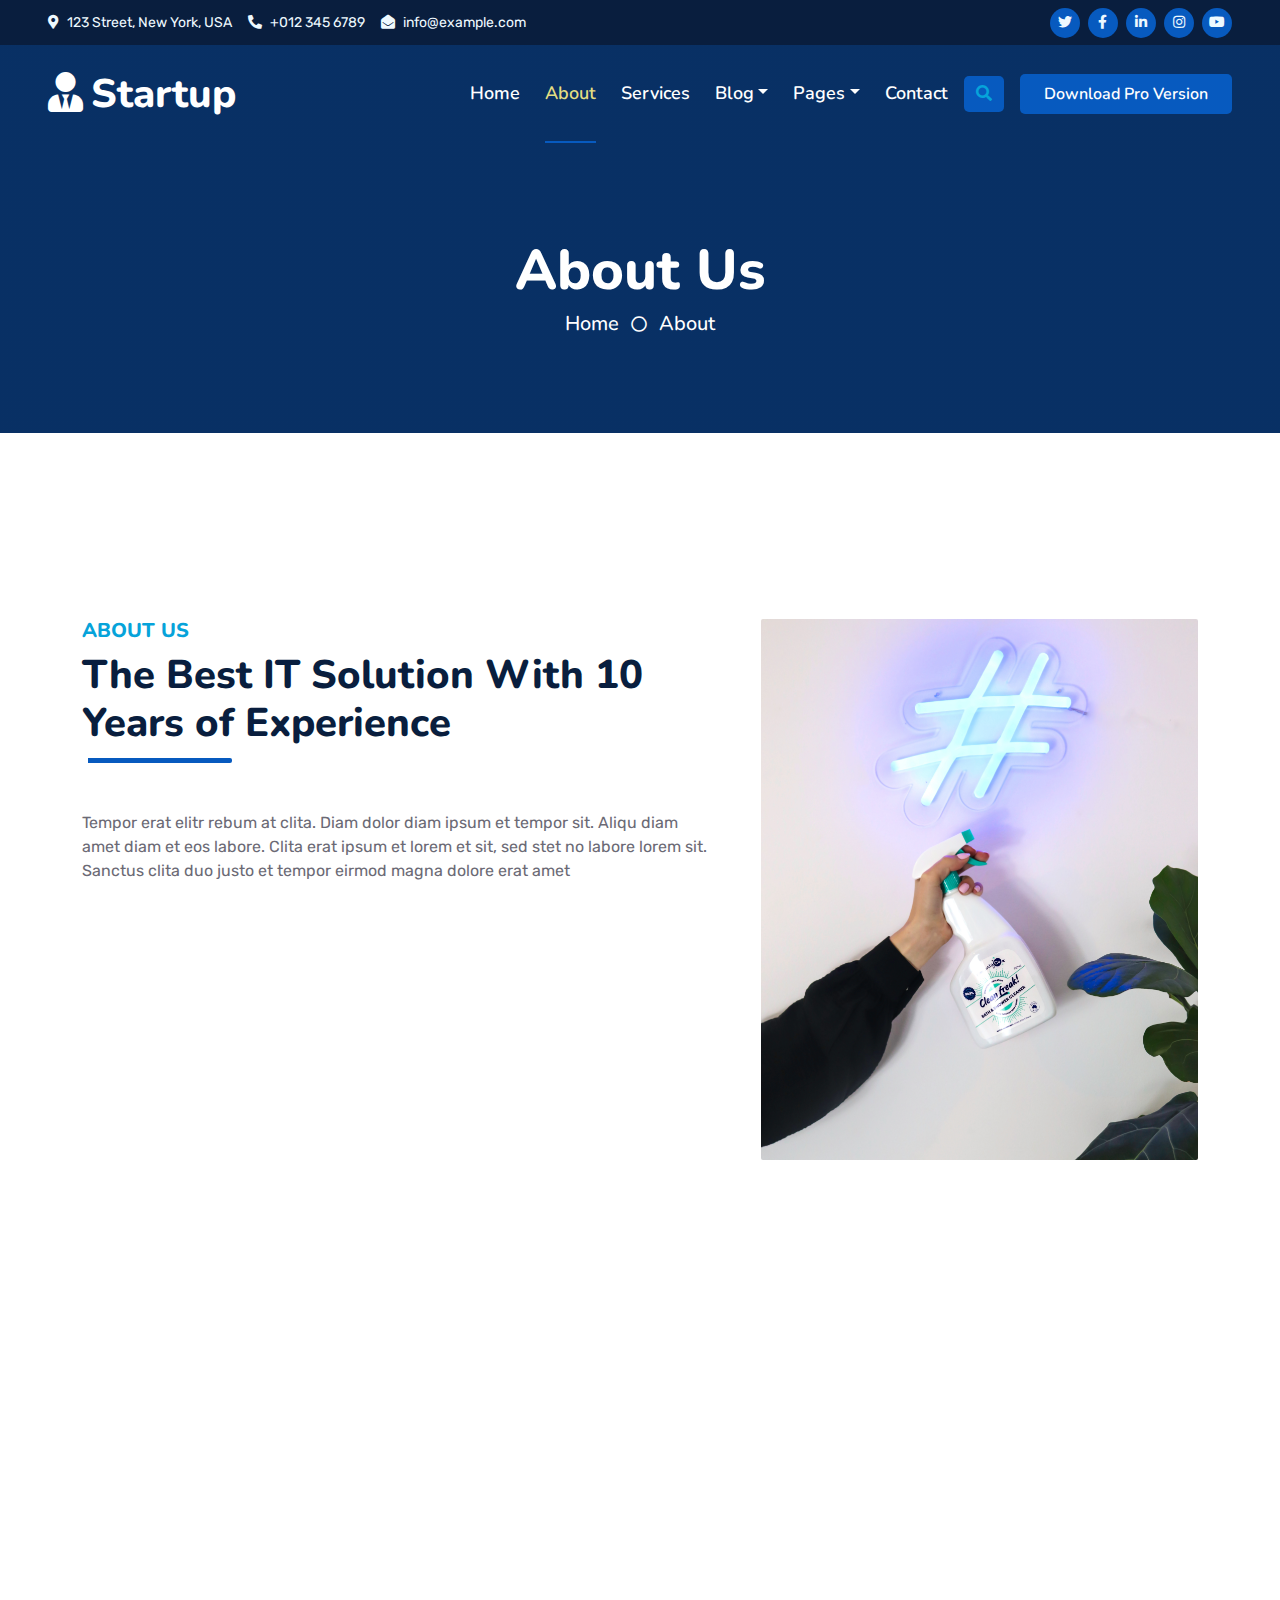
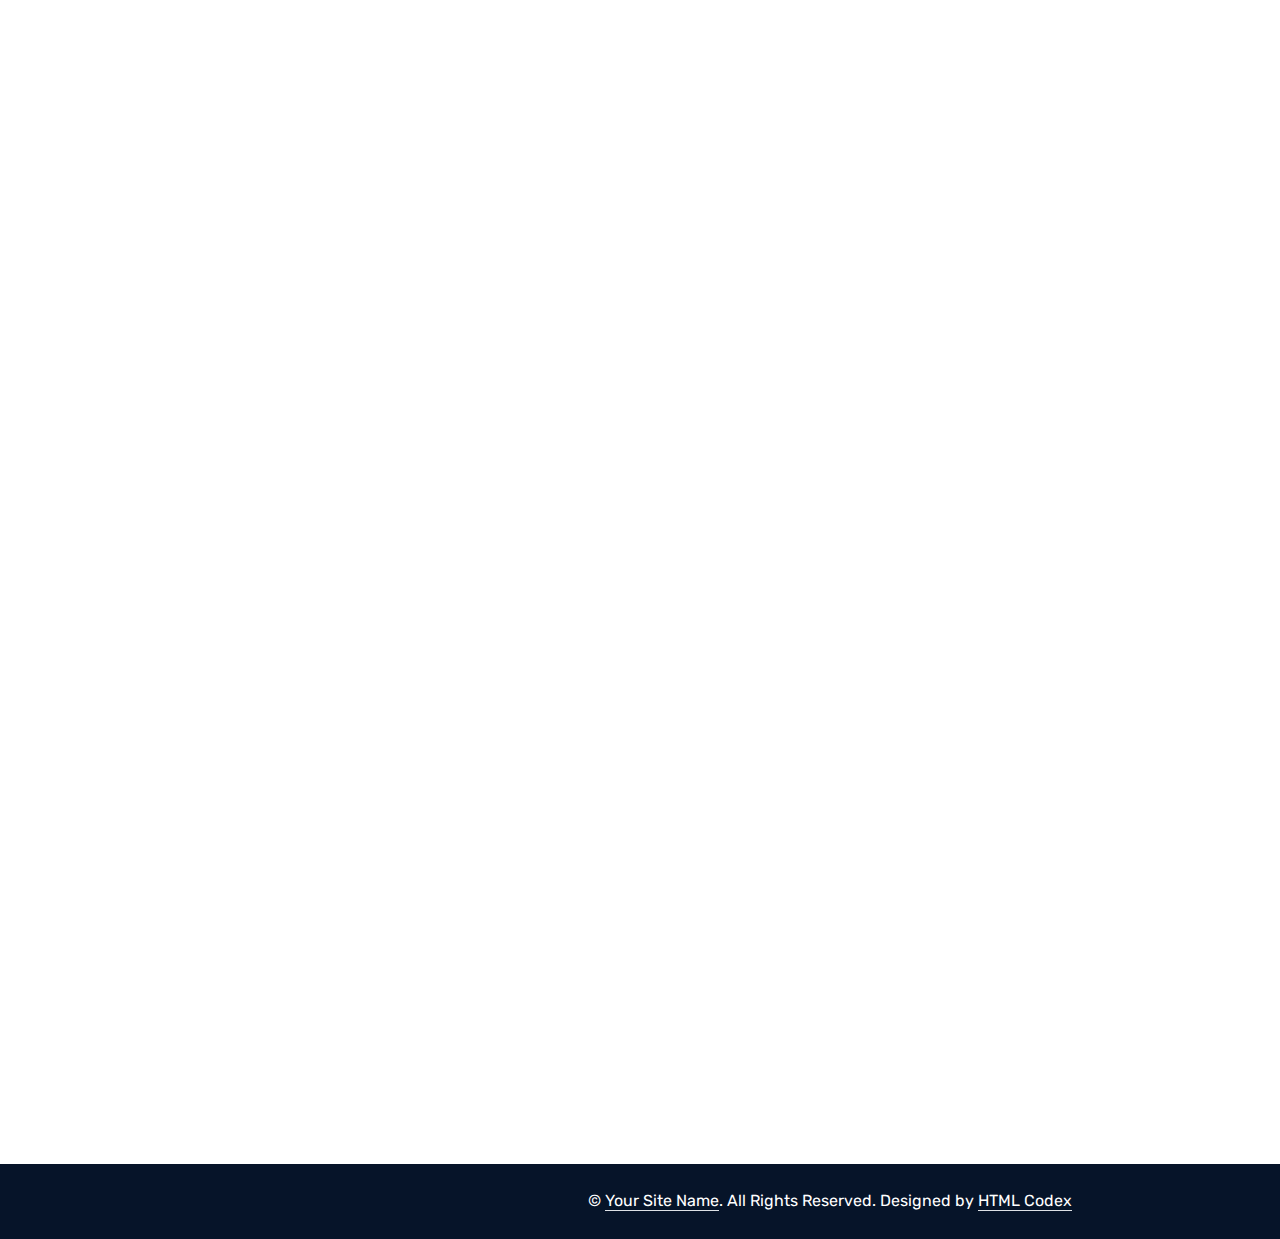
==== about.html @ b8cdc0cd "Innitial Commit" ====
<!DOCTYPE html>
<html lang="en">

<head>
    <meta charset="utf-8">
    <title>Startup - Startup Website Template</title>
    <meta content="width=device-width, initial-scale=1.0" name="viewport">
    <meta content="Free HTML Templates" name="keywords">
    <meta content="Free HTML Templates" name="description">

    <!-- Favicon -->
    <link href="img/favicon.ico" rel="icon">

    <!-- Google Web Fonts -->
    <link rel="preconnect" href="https://fonts.googleapis.com">
    <link rel="preconnect" href="https://fonts.gstatic.com" crossorigin>
    <link href="https://fonts.googleapis.com/css2?family=Nunito:wght@400;600;700;800&family=Rubik:wght@400;500;600;700&display=swap" rel="stylesheet">

    <!-- Icon Font Stylesheet -->
    <link href="https://cdnjs.cloudflare.com/ajax/libs/font-awesome/5.10.0/css/all.min.css" rel="stylesheet">
    <link href="https://cdn.jsdelivr.net/npm/bootstrap-icons@1.4.1/font/bootstrap-icons.css" rel="stylesheet">

    <!-- Libraries Stylesheet -->
    <link href="lib/owlcarousel/assets/owl.carousel.min.css" rel="stylesheet">
    <link href="lib/animate/animate.min.css" rel="stylesheet">

    <!-- Customized Bootstrap Stylesheet -->
    <link href="css/bootstrap.min.css" rel="stylesheet">

    <!-- Template Stylesheet -->
    <link href="css/style.css" rel="stylesheet">
</head>

<body>
    <!-- Spinner Start -->
    <div id="spinner" class="show bg-white position-fixed translate-middle w-100 vh-100 top-50 start-50 d-flex align-items-center justify-content-center">
        <div class="spinner"></div>
    </div>
    <!-- Spinner End -->


    <!-- Topbar Start -->
    <div class="container-fluid bg-dark px-5 d-none d-lg-block">
        <div class="row gx-0">
            <div class="col-lg-8 text-center text-lg-start mb-2 mb-lg-0">
                <div class="d-inline-flex align-items-center" style="height: 45px;">
                    <small class="me-3 text-light"><i class="fa fa-map-marker-alt me-2"></i>123 Street, New York, USA</small>
                    <small class="me-3 text-light"><i class="fa fa-phone-alt me-2"></i>+012 345 6789</small>
                    <small class="text-light"><i class="fa fa-envelope-open me-2"></i>info@example.com</small>
                </div>
            </div>
            <div class="col-lg-4 text-center text-lg-end">
                <div class="d-inline-flex align-items-center" style="height: 45px;">
                    <a class="btn btn-sm btn-outline-light btn-sm-square rounded-circle me-2" href=""><i class="fab fa-twitter fw-normal"></i></a>
                    <a class="btn btn-sm btn-outline-light btn-sm-square rounded-circle me-2" href=""><i class="fab fa-facebook-f fw-normal"></i></a>
                    <a class="btn btn-sm btn-outline-light btn-sm-square rounded-circle me-2" href=""><i class="fab fa-linkedin-in fw-normal"></i></a>
                    <a class="btn btn-sm btn-outline-light btn-sm-square rounded-circle me-2" href=""><i class="fab fa-instagram fw-normal"></i></a>
                    <a class="btn btn-sm btn-outline-light btn-sm-square rounded-circle" href=""><i class="fab fa-youtube fw-normal"></i></a>
                </div>
            </div>
        </div>
    </div>
    <!-- Topbar End -->


    <!-- Navbar Start -->
    <div class="container-fluid position-relative p-0">
        <nav class="navbar navbar-expand-lg navbar-dark px-5 py-3 py-lg-0">
            <a href="index.html" class="navbar-brand p-0">
                <h1 class="m-0"><i class="fa fa-user-tie me-2"></i>Startup</h1>
            </a>
            <button class="navbar-toggler" type="button" data-bs-toggle="collapse" data-bs-target="#navbarCollapse">
                <span class="fa fa-bars"></span>
            </button>
            <div class="collapse navbar-collapse" id="navbarCollapse">
                <div class="navbar-nav ms-auto py-0">
                    <a href="index.html" class="nav-item nav-link">Home</a>
                    <a href="about.html" class="nav-item nav-link active">About</a>
                    <a href="service.html" class="nav-item nav-link">Services</a>
                    <div class="nav-item dropdown">
                        <a href="#" class="nav-link dropdown-toggle" data-bs-toggle="dropdown">Blog</a>
                        <div class="dropdown-menu m-0">
                            <a href="blog.html" class="dropdown-item">Blog Grid</a>
                            <a href="detail.html" class="dropdown-item">Blog Detail</a>
                        </div>
                    </div>
                    <div class="nav-item dropdown">
                        <a href="#" class="nav-link dropdown-toggle" data-bs-toggle="dropdown">Pages</a>
                        <div class="dropdown-menu m-0">
                            <a href="price.html" class="dropdown-item">Pricing Plan</a>
                            <a href="feature.html" class="dropdown-item">Our features</a>
                            <a href="team.html" class="dropdown-item">Team Members</a>
                            <a href="testimonial.html" class="dropdown-item">Testimonial</a>
                            <a href="quote.html" class="dropdown-item">Free Quote</a>
                        </div>
                    </div>
                    <a href="contact.html" class="nav-item nav-link">Contact</a>
                </div>
                <butaton type="button" class="btn text-primary ms-3" data-bs-toggle="modal" data-bs-target="#searchModal"><i class="fa fa-search"></i></butaton>
                <a href="https://htmlcodex.com/startup-company-website-template" class="btn btn-primary py-2 px-4 ms-3">Download Pro Version</a>
            </div>
        </nav>

        <div class="container-fluid bg-primary py-5 bg-header" style="margin-bottom: 90px;">
            <div class="row py-5">
                <div class="col-12 pt-lg-5 mt-lg-5 text-center">
                    <h1 class="display-4 text-white animated zoomIn">About Us</h1>
                    <a href="" class="h5 text-white">Home</a>
                    <i class="far fa-circle text-white px-2"></i>
                    <a href="" class="h5 text-white">About</a>
                </div>
            </div>
        </div>
    </div>
    <!-- Navbar End -->


    <!-- Full Screen Search Start -->
    <div class="modal fade" id="searchModal" tabindex="-1">
        <div class="modal-dialog modal-fullscreen">
            <div class="modal-content" style="background: rgba(9, 30, 62, .7);">
                <div class="modal-header border-0">
                    <button type="button" class="btn bg-white btn-close" data-bs-dismiss="modal" aria-label="Close"></button>
                </div>
                <div class="modal-body d-flex align-items-center justify-content-center">
                    <div class="input-group" style="max-width: 600px;">
                        <input type="text" class="form-control bg-transparent border-primary p-3" placeholder="Type search keyword">
                        <button class="btn btn-primary px-4"><i class="bi bi-search"></i></button>
                    </div>
                </div>
            </div>
        </div>
    </div>
    <!-- Full Screen Search End -->


    <!-- About Start -->
    <div class="container-fluid py-5 wow fadeInUp" data-wow-delay="0.1s">
        <div class="container py-5">
            <div class="row g-5">
                <div class="col-lg-7">
                    <div class="section-title position-relative pb-3 mb-5">
                        <h5 class="fw-bold text-primary text-uppercase">About Us</h5>
                        <h1 class="mb-0">The Best IT Solution With 10 Years of Experience</h1>
                    </div>
                    <p class="mb-4">Tempor erat elitr rebum at clita. Diam dolor diam ipsum et tempor sit. Aliqu diam amet diam et eos labore. Clita erat ipsum et lorem et sit, sed stet no labore lorem sit. Sanctus clita duo justo et tempor eirmod magna dolore erat amet</p>
                    <div class="row g-0 mb-3">
                        <div class="col-sm-6 wow zoomIn" data-wow-delay="0.2s">
                            <h5 class="mb-3"><i class="fa fa-check text-primary me-3"></i>Award Winning</h5>
                            <h5 class="mb-3"><i class="fa fa-check text-primary me-3"></i>Professional Staff</h5>
                        </div>
                        <div class="col-sm-6 wow zoomIn" data-wow-delay="0.4s">
                            <h5 class="mb-3"><i class="fa fa-check text-primary me-3"></i>24/7 Support</h5>
                            <h5 class="mb-3"><i class="fa fa-check text-primary me-3"></i>Fair Prices</h5>
                        </div>
                    </div>
                    <div class="d-flex align-items-center mb-4 wow fadeIn" data-wow-delay="0.6s">
                        <div class="bg-primary d-flex align-items-center justify-content-center rounded" style="width: 60px; height: 60px;">
                            <i class="fa fa-phone-alt text-white"></i>
                        </div>
                        <div class="ps-4">
                            <h5 class="mb-2">Call to ask any question</h5>
                            <h4 class="text-primary mb-0">+012 345 6789</h4>
                        </div>
                    </div>
                    <a href="quote.html" class="btn btn-primary py-3 px-5 mt-3 wow zoomIn" data-wow-delay="0.9s">Request A Quote</a>
                </div>
                <div class="col-lg-5" style="min-height: 500px;">
                    <div class="position-relative h-100">
                        <img class="position-absolute w-100 h-100 rounded wow zoomIn" data-wow-delay="0.9s" src="img/about.jpg" style="object-fit: cover;">
                    </div>
                </div>
            </div>
        </div>
    </div>
    <!-- About End -->


    <!-- Team Start -->
    <div class="container-fluid py-5 wow fadeInUp" data-wow-delay="0.1s">
        <div class="container py-5">
            <div class="section-title text-center position-relative pb-3 mb-5 mx-auto" style="max-width: 600px;">
                <h5 class="fw-bold text-primary text-uppercase">Team Members</h5>
                <h1 class="mb-0">Professional Stuffs Ready to Help Your Business</h1>
            </div>
            <div class="row g-5">
                <div class="col-lg-4 wow slideInUp" data-wow-delay="0.3s">
                    <div class="team-item bg-light rounded overflow-hidden">
                        <div class="team-img position-relative overflow-hidden">
                            <img class="img-fluid w-100" src="img/team-1.jpg" alt="">
                            <div class="team-social">
                                <a class="btn btn-lg btn-primary btn-lg-square rounded" href=""><i class="fab fa-twitter fw-normal"></i></a>
                                <a class="btn btn-lg btn-primary btn-lg-square rounded" href=""><i class="fab fa-facebook-f fw-normal"></i></a>
                                <a class="btn btn-lg btn-primary btn-lg-square rounded" href=""><i class="fab fa-instagram fw-normal"></i></a>
                                <a class="btn btn-lg btn-primary btn-lg-square rounded" href=""><i class="fab fa-linkedin-in fw-normal"></i></a>
                            </div>
                        </div>
                        <div class="text-center py-4">
                            <h4 class="text-primary">Full Name</h4>
                            <p class="text-uppercase m-0">Designation</p>
                        </div>
                    </div>
                </div>
                <div class="col-lg-4 wow slideInUp" data-wow-delay="0.6s">
                    <div class="team-item bg-light rounded overflow-hidden">
                        <div class="team-img position-relative overflow-hidden">
                            <img class="img-fluid w-100" src="img/team-2.jpg" alt="">
                            <div class="team-social">
                                <a class="btn btn-lg btn-primary btn-lg-square rounded" href=""><i class="fab fa-twitter fw-normal"></i></a>
                                <a class="btn btn-lg btn-primary btn-lg-square rounded" href=""><i class="fab fa-facebook-f fw-normal"></i></a>
                                <a class="btn btn-lg btn-primary btn-lg-square rounded" href=""><i class="fab fa-instagram fw-normal"></i></a>
                                <a class="btn btn-lg btn-primary btn-lg-square rounded" href=""><i class="fab fa-linkedin-in fw-normal"></i></a>
                            </div>
                        </div>
                        <div class="text-center py-4">
                            <h4 class="text-primary">Full Name</h4>
                            <p class="text-uppercase m-0">Designation</p>
                        </div>
                    </div>
                </div>
                <div class="col-lg-4 wow slideInUp" data-wow-delay="0.9s">
                    <div class="team-item bg-light rounded overflow-hidden">
                        <div class="team-img position-relative overflow-hidden">
                            <img class="img-fluid w-100" src="img/team-3.jpg" alt="">
                            <div class="team-social">
                                <a class="btn btn-lg btn-primary btn-lg-square rounded" href=""><i class="fab fa-twitter fw-normal"></i></a>
                                <a class="btn btn-lg btn-primary btn-lg-square rounded" href=""><i class="fab fa-facebook-f fw-normal"></i></a>
                                <a class="btn btn-lg btn-primary btn-lg-square rounded" href=""><i class="fab fa-instagram fw-normal"></i></a>
                                <a class="btn btn-lg btn-primary btn-lg-square rounded" href=""><i class="fab fa-linkedin-in fw-normal"></i></a>
                            </div>
                        </div>
                        <div class="text-center py-4">
                            <h4 class="text-primary">Full Name</h4>
                            <p class="text-uppercase m-0">Designation</p>
                        </div>
                    </div>
                </div>
            </div>
        </div>
    </div>
    <!-- Team End -->


    <!-- Vendor Start -->
    <div class="container-fluid py-5 wow fadeInUp" data-wow-delay="0.1s">
        <div class="container py-5 mb-5">
            <div class="bg-white">
                <div class="owl-carousel vendor-carousel">
                    <img src="img/vendor-1.jpg" alt="">
                    <img src="img/vendor-2.jpg" alt="">
                    <img src="img/vendor-3.jpg" alt="">
                    <img src="img/vendor-4.jpg" alt="">
                    <img src="img/vendor-5.jpg" alt="">
                    <img src="img/vendor-6.jpg" alt="">
                    <img src="img/vendor-7.jpg" alt="">
                    <img src="img/vendor-8.jpg" alt="">
                    <img src="img/vendor-9.jpg" alt="">
                </div>
            </div>
        </div>
    </div>
    <!-- Vendor End -->
    

    <!-- Footer Start -->
    <div class="container-fluid bg-dark text-light mt-5 wow fadeInUp" data-wow-delay="0.1s">
        <div class="container">
            <div class="row gx-5">
                <div class="col-lg-4 col-md-6 footer-about">
                    <div class="d-flex flex-column align-items-center justify-content-center text-center h-100 bg-primary p-4">
                        <a href="index.html" class="navbar-brand">
                            <h1 class="m-0 text-white"><i class="fa fa-user-tie me-2"></i>Startup</h1>
                        </a>
                        <p class="mt-3 mb-4">Lorem diam sit erat dolor elitr et, diam lorem justo amet clita stet eos sit. Elitr dolor duo lorem, elitr clita ipsum sea. Diam amet erat lorem stet eos. Diam amet et kasd eos duo.</p>
                        <form action="">
                            <div class="input-group">
                                <input type="text" class="form-control border-white p-3" placeholder="Your Email">
                                <button class="btn btn-dark">Sign Up</button>
                            </div>
                        </form>
                    </div>
                </div>
                <div class="col-lg-8 col-md-6">
                    <div class="row gx-5">
                        <div class="col-lg-4 col-md-12 pt-5 mb-5">
                            <div class="section-title section-title-sm position-relative pb-3 mb-4">
                                <h3 class="text-light mb-0">Get In Touch</h3>
                            </div>
                            <div class="d-flex mb-2">
                                <i class="bi bi-geo-alt text-primary me-2"></i>
                                <p class="mb-0">123 Street, New York, USA</p>
                            </div>
                            <div class="d-flex mb-2">
                                <i class="bi bi-envelope-open text-primary me-2"></i>
                                <p class="mb-0">info@example.com</p>
                            </div>
                            <div class="d-flex mb-2">
                                <i class="bi bi-telephone text-primary me-2"></i>
                                <p class="mb-0">+012 345 67890</p>
                            </div>
                            <div class="d-flex mt-4">
                                <a class="btn btn-primary btn-square me-2" href="#"><i class="fab fa-twitter fw-normal"></i></a>
                                <a class="btn btn-primary btn-square me-2" href="#"><i class="fab fa-facebook-f fw-normal"></i></a>
                                <a class="btn btn-primary btn-square me-2" href="#"><i class="fab fa-linkedin-in fw-normal"></i></a>
                                <a class="btn btn-primary btn-square" href="#"><i class="fab fa-instagram fw-normal"></i></a>
                            </div>
                        </div>
                        <div class="col-lg-4 col-md-12 pt-0 pt-lg-5 mb-5">
                            <div class="section-title section-title-sm position-relative pb-3 mb-4">
                                <h3 class="text-light mb-0">Quick Links</h3>
                            </div>
                            <div class="link-animated d-flex flex-column justify-content-start">
                                <a class="text-light mb-2" href="#"><i class="bi bi-arrow-right text-primary me-2"></i>Home</a>
                                <a class="text-light mb-2" href="#"><i class="bi bi-arrow-right text-primary me-2"></i>About Us</a>
                                <a class="text-light mb-2" href="#"><i class="bi bi-arrow-right text-primary me-2"></i>Our Services</a>
                                <a class="text-light mb-2" href="#"><i class="bi bi-arrow-right text-primary me-2"></i>Meet The Team</a>
                                <a class="text-light mb-2" href="#"><i class="bi bi-arrow-right text-primary me-2"></i>Latest Blog</a>
                                <a class="text-light" href="#"><i class="bi bi-arrow-right text-primary me-2"></i>Contact Us</a>
                            </div>
                        </div>
                        <div class="col-lg-4 col-md-12 pt-0 pt-lg-5 mb-5">
                            <div class="section-title section-title-sm position-relative pb-3 mb-4">
                                <h3 class="text-light mb-0">Popular Links</h3>
                            </div>
                            <div class="link-animated d-flex flex-column justify-content-start">
                                <a class="text-light mb-2" href="#"><i class="bi bi-arrow-right text-primary me-2"></i>Home</a>
                                <a class="text-light mb-2" href="#"><i class="bi bi-arrow-right text-primary me-2"></i>About Us</a>
                                <a class="text-light mb-2" href="#"><i class="bi bi-arrow-right text-primary me-2"></i>Our Services</a>
                                <a class="text-light mb-2" href="#"><i class="bi bi-arrow-right text-primary me-2"></i>Meet The Team</a>
                                <a class="text-light mb-2" href="#"><i class="bi bi-arrow-right text-primary me-2"></i>Latest Blog</a>
                                <a class="text-light" href="#"><i class="bi bi-arrow-right text-primary me-2"></i>Contact Us</a>
                            </div>
                        </div>
                    </div>
                </div>
            </div>
        </div>
    </div>
    <div class="container-fluid text-white" style="background: #061429;">
        <div class="container text-center">
            <div class="row justify-content-end">
                <div class="col-lg-8 col-md-6">
                    <div class="d-flex align-items-center justify-content-center" style="height: 75px;">
                        <p class="mb-0">&copy; <a class="text-white border-bottom" href="#">Your Site Name</a>. All Rights Reserved. 
						
						<!--/*** This template is free as long as you keep the footer author’s credit link/attribution link/backlink. If you'd like to use the template without the footer author’s credit link/attribution link/backlink, you can purchase the Credit Removal License from "https://htmlcodex.com/credit-removal". Thank you for your support. ***/-->
						Designed by <a class="text-white border-bottom" href="https://htmlcodex.com">HTML Codex</a></p>
                    </div>
                </div>
            </div>
        </div>
    </div>
    <!-- Footer End -->


    <!-- Back to Top -->
    <a href="#" class="btn btn-lg btn-primary btn-lg-square rounded back-to-top"><i class="bi bi-arrow-up"></i></a>


    <!-- JavaScript Libraries -->
    <script src="https://code.jquery.com/jquery-3.4.1.min.js"></script>
    <script src="https://cdn.jsdelivr.net/npm/bootstrap@5.0.0/dist/js/bootstrap.bundle.min.js"></script>
    <script src="lib/wow/wow.min.js"></script>
    <script src="lib/easing/easing.min.js"></script>
    <script src="lib/waypoints/waypoints.min.js"></script>
    <script src="lib/counterup/counterup.min.js"></script>
    <script src="lib/owlcarousel/owl.carousel.min.js"></script>

    <!-- Template Javascript -->
    <script src="js/main.js"></script>
</body>

</html>
---- css/style.css ----
/********** Template CSS **********/
:root {
    --primary: #075abf;
    --secondary: #e4de82;
    --light: #EEF9FF;
    --dark: #595959;
}

.bg-primary{
    background-color: var(--primary) !important;

}
#btn-weird-top{
    background: none !important;
    border: white 1px solid !important;
}
#btn-weird-top:hover{
    filter: invert(1);
    border: #007bff;
    
}

/*** Spinner ***/
.spinner {
    width: 40px;
    height: 40px;
    background: var(--primary);
    margin: 100px auto;
    -webkit-animation: sk-rotateplane 1.2s infinite ease-in-out;
    animation: sk-rotateplane 1.2s infinite ease-in-out;
}

@-webkit-keyframes sk-rotateplane {
    0% {
        -webkit-transform: perspective(120px)
    }
    50% {
        -webkit-transform: perspective(120px) rotateY(180deg)
    }
    100% {
        -webkit-transform: perspective(120px) rotateY(180deg) rotateX(180deg)
    }
}

@keyframes sk-rotateplane {
    0% {
        transform: perspective(120px) rotateX(0deg) rotateY(0deg);
        -webkit-transform: perspective(120px) rotateX(0deg) rotateY(0deg)
    }
    50% {
        transform: perspective(120px) rotateX(-180.1deg) rotateY(0deg);
        -webkit-transform: perspective(120px) rotateX(-180.1deg) rotateY(0deg)
    }
    100% {
        transform: perspective(120px) rotateX(-180deg) rotateY(-179.9deg);
        -webkit-transform: perspective(120px) rotateX(-180deg) rotateY(-179.9deg);
    }
}

#spinner {
    opacity: 0;
    visibility: hidden;
    transition: opacity .5s ease-out, visibility 0s linear .5s;
    z-index: 99999;
}

#spinner.show {
    transition: opacity .5s ease-out, visibility 0s linear 0s;
    visibility: visible;
    opacity: 1;
}


/*** Heading ***/
h1,
h2,
.fw-bold {
    font-weight: 800 !important;
}

h3,
h4,
.fw-semi-bold {
    font-weight: 700 !important;
}

h5,
h6,
.fw-medium {
    font-weight: 600 !important;
}


/*** Button ***/
.btn {
    font-family: 'Nunito', sans-serif;
    font-weight: 600;
    transition: .5s;
    background-color: var(--primary);
    color: var(--light);
    border: none;
    border-radius: 5px;

}

.btn-primary,
.btn-secondary {
    color: #FFFFFF;
    box-shadow: inset 0 0 0 50px transparent;
}

.btn-primary:hover {
    box-shadow: inset 0 0 0 0 var(--primary);
    
}

.btn-secondary:hover {
    box-shadow: inset 0 0 0 0 var(--secondary);
}

.btn-square {
    width: 36px;
    height: 36px;
}

.btn-sm-square {
    width: 30px;
    height: 30px;
}

.btn-lg-square {
    width: 48px;
    height: 48px;
}

.btn-square,
.btn-sm-square,
.btn-lg-square {
    padding-left: 0;
    padding-right: 0;
    text-align: center;
}
.navbar {
    border : none !important;
}
.nav-link.active{
    color: var(--secondary) !important;
}
/*** Navbar ***/
.navbar-dark .navbar-nav .nav-link {
    font-family: 'Nunito', sans-serif;
    position: relative;
    margin-left: 25px;
    padding: 35px 0;
    color: #FFFFFF;
    font-size: 18px;
    font-weight: 600;
    outline: none;
    transition: .5s;
    
}

.sticky-top.navbar-dark .navbar-nav .nav-link {
    padding: 20px 0;
    color: var(--light);
}

.navbar-dark .navbar-nav .nav-link:hover,
.navbar-dark .navbar-nav .nav-link.active {
    color: var(--primary);
}

.navbar-dark .navbar-brand h1 {
    color: #FFFFFF;
}

.navbar-dark .navbar-toggler {
    color: var(--primary) !important;
    border-color: var(--primary) !important;
}

@media (max-width: 991.98px) {
    .sticky-top.navbar-dark {
        position: relative;
        background: #FFFFFF;
    }
    .navbar{
        background: #075abf;
    }
    .navbar-dark .navbar-nav .nav-link,
    .navbar-dark .navbar-nav .nav-link.show,
    .sticky-top.navbar-dark .navbar-nav .nav-link {
        padding: 10px 0;
        color: var(--dark);
    }

    .navbar-dark .navbar-brand h1 {
        color: var(--primary);
    }
    .navbar-toggler{
        background: rgba(255, 255, 255, 0);
        
        border: none;
        filter: contrast(0.0001);
    }
    .navbar-toggler:focus{
        outline: none;
    }
}

@media (min-width: 992px) {
    .navbar-dark {
        position: absolute;
        width: 100%;
        top: 0;
        left: 0;
        border-bottom: 1px solid rgba(256, 256, 256, .1);
        z-index: 999;
    }
    
    .sticky-top.navbar-dark {
        position: fixed;
        /* background: #06A3DA; */
        background: #075abf;
    }

    .navbar-dark .navbar-nav .nav-link::before {
        position: absolute;
        content: "";
        width: 0;
        height: 2px;
        bottom: -1px;
        left: 50%;
        background: var(--primary);
        transition: .5s;
    }

    .navbar-dark .navbar-nav .nav-link:hover::before,
    .navbar-dark .navbar-nav .nav-link.active::before {
        width: 100%;
        left: 0;
    }

    .navbar-dark .navbar-nav .nav-link.nav-contact::before {
        display: none;
    }

    .sticky-top.navbar-dark .navbar-brand h1 {
        color: var(--primary);
    }
}


/*** Carousel ***/
.carousel-caption {
    top: 0;
    left: 0;
    right: 0;
    bottom: 0;
    background: rgba(9, 30, 62, .7);
    z-index: 1;
}

@media (max-width: 576px) {
    .carousel-caption h5 {
        font-size: 14px;
        font-weight: 500 !important;
    }

    .carousel-caption h1 {
        font-size: 30px;
        font-weight: 600 !important;
    }
}

.carousel-control-prev,
.carousel-control-next {
    width: 10%;
}

.carousel-control-prev-icon,
.carousel-control-next-icon {
    width: 3rem;
    height: 3rem;
}


/*** Section Title ***/
.section-title::before {
    position: absolute;
    content: "";
    width: 150px;
    height: 5px;
    left: 0;
    bottom: 0;
    background: var(--primary);
    border-radius: 2px;
}

.section-title.text-center::before {
    left: 50%;
    margin-left: -75px;
}

.section-title.section-title-sm::before {
    width: 90px;
    height: 3px;
}

.section-title::after {
    position: absolute;
    content: "";
    width: 6px;
    height: 5px;
    bottom: 0px;
    background: #FFFFFF;
    -webkit-animation: section-title-run 5s infinite linear;
    animation: section-title-run 5s infinite linear;
}

.section-title.section-title-sm::after {
    width: 4px;
    height: 3px;
}

.section-title.text-center::after {
    -webkit-animation: section-title-run-center 5s infinite linear;
    animation: section-title-run-center 5s infinite linear;
}

.section-title.section-title-sm::after {
    -webkit-animation: section-title-run-sm 5s infinite linear;
    animation: section-title-run-sm 5s infinite linear;
}

@-webkit-keyframes section-title-run {
    0% {left: 0; } 50% { left : 145px; } 100% { left: 0; }
}

@-webkit-keyframes section-title-run-center {
    0% { left: 50%; margin-left: -75px; } 50% { left : 50%; margin-left: 45px; } 100% { left: 50%; margin-left: -75px; }
}

@-webkit-keyframes section-title-run-sm {
    0% {left: 0; } 50% { left : 85px; } 100% { left: 0; }
}


/*** Service ***/
.service-item {
    position: relative;
    height: 50rem;
    padding: 0 30px;
    transition: .5s;
}

.service-item .service-icon {
    margin-bottom: 30px;
    width: 60px;
    height: 60px;
    display: flex;
    align-items: center;
    justify-content: center;
    background: var(--primary);
    border-radius: 2px;
    transform: rotate(-45deg);
}

.service-item .service-icon i {
    transform: rotate(45deg);
}

.service-item a.btn {
    position: absolute;
    width: 60px;
    bottom: -48px;
    left: 50%;
    margin-left: -30px;
    opacity: 0;
}

.service-item:hover a.btn {
    bottom: -24px;
    opacity: 1;
}


/*** Testimonial ***/
.testimonial-carousel .owl-dots {
    margin-top: 15px;
    display: flex;
    align-items: flex-end;
    justify-content: center;
}

.testimonial-carousel .owl-dot {
    position: relative;
    display: inline-block;
    margin: 0 5px;
    width: 15px;
    height: 15px;
    background: #DDDDDD;
    border-radius: 2px;
    transition: .5s;
}

.testimonial-carousel .owl-dot.active {
    width: 30px;
    background: var(--primary);
}

.testimonial-carousel .owl-item.center {
    position: relative;
    z-index: 1;
}

.testimonial-carousel .owl-item .testimonial-item {
    transition: .5s;
}

.testimonial-carousel .owl-item.center .testimonial-item {
    background: #FFFFFF !important;
    box-shadow: 0 0 30px #DDDDDD;
}


/*** Team ***/
.team-item {
    transition: .5s;
}

.team-social {
    position: absolute;
    width: 100%;
    height: 100%;
    top: 0;
    left: 0;
    display: flex;
    align-items: center;
    justify-content: center;
    transition: .5s;
}

.team-social a.btn {
    position: relative;
    margin: 0 3px;
    margin-top: 100px;
    opacity: 0;
}

.team-item:hover {
    box-shadow: 0 0 30px #DDDDDD;
}

.team-item:hover .team-social {
    background: rgba(9, 30, 62, .7);
}

.team-item:hover .team-social a.btn:first-child {
    opacity: 1;
    margin-top: 0;
    transition: .3s 0s;
}

.team-item:hover .team-social a.btn:nth-child(2) {
    opacity: 1;
    margin-top: 0;
    transition: .3s .05s;
}

.team-item:hover .team-social a.btn:nth-child(3) {
    opacity: 1;
    margin-top: 0;
    transition: .3s .1s;
}

.team-item:hover .team-social a.btn:nth-child(4) {
    opacity: 1;
    margin-top: 0;
    transition: .3s .15s;
}

.team-item .team-img img,
.blog-item .blog-img img  {
    transition: .5s;
}

.team-item:hover .team-img img,
.blog-item:hover .blog-img img {
    transform: scale(1.15);
}


/*** Miscellaneous ***/
@media (min-width: 991.98px) {
    .facts {
        position: relative;
        margin-top: -75px;
        z-index: 1;
    }
}

.back-to-top {
    position: fixed;
    display: none;
    right: 45px;
    bottom: 45px;
    z-index: 99;
}

.bg-header {
    background: linear-gradient(rgba(9, 30, 62, .7), rgba(9, 30, 62, .7)), url(../img/about2.jpg) center center no-repeat;
    background-size: cover;
}

.link-animated a {
    transition: .5s;
}

.link-animated a:hover {
    padding-left: 10px;
}

@media (min-width: 767.98px) {
    .footer-about {
        margin-bottom: -75px;
    }
}
.logo{
    width: 250px;
    height: 100px;
    border-radius: 50%;
    margin: 0 auto;
    display: block;
}
.h-50{
    height: 60rem !important;
    /*cut image instead of streching*/
    background-size: cover;
    background-position: center;
    background-repeat: no-repeat;

}
.list-group{
    margin-top: 20px;
}
/*add bullet to list*/
.list-group-item::before{
    content: "\2022";
    color: #007bff;
    font-weight: bold;
    display: inline-block;
    width: 1em;
    margin-left: -1em;
}

.curve{
    /* add cool shape to img*/
    clip-path: polygon(0 0, 100% 0, 100% 85%, 0 100%);
    transition: all 2s ease-in-out;


}
.curve:hover{
    
    /*make it bigger*/
    transform: scale(1.15);
    transition: all 2s ease-in-out;

}

/* if mobile remove img from carousel and place white color */
@media (max-width: 768px) {
    .carousel-item img{
        display: none;

    }
    .carousel-item{
       
        height: 40rem;
        background-image: url(../img/phone-main.jpg);
        background-size: cover;
        background-position: center;
        background-repeat: no-repeat;
        
    }
}
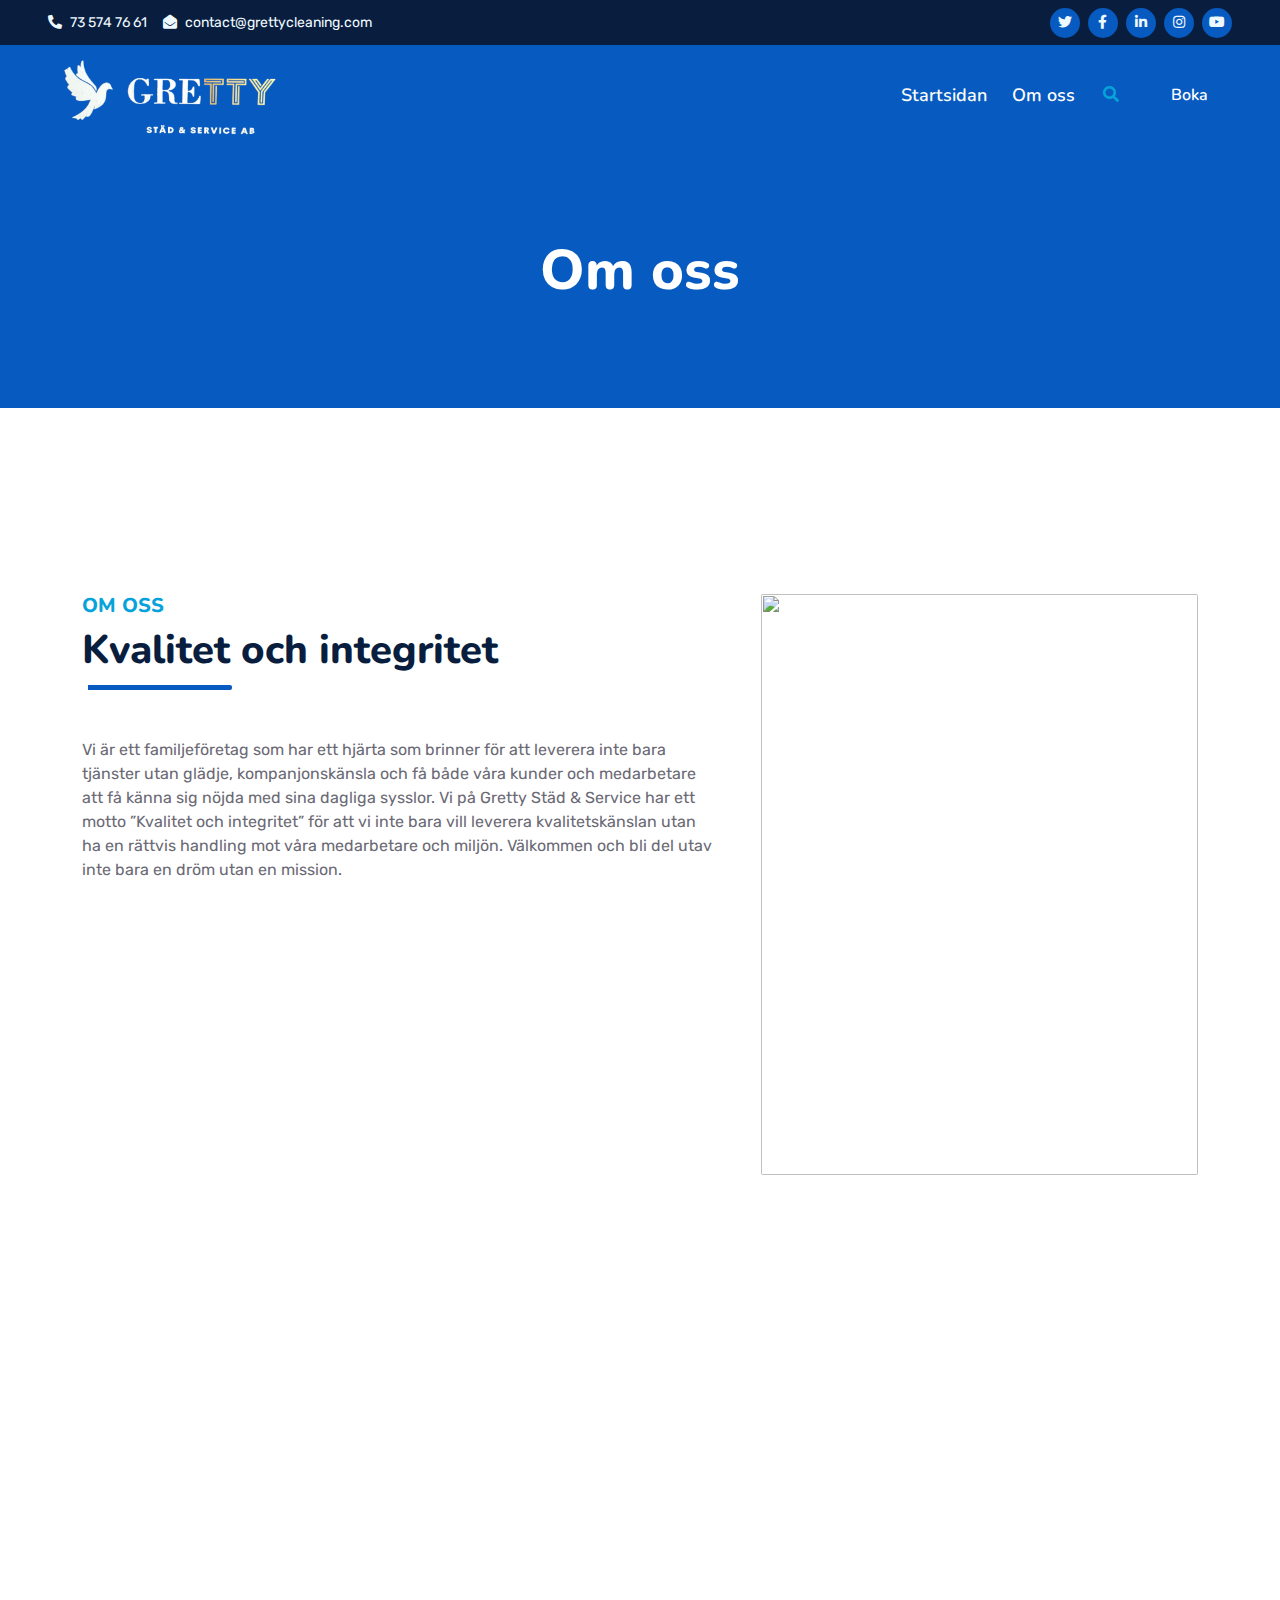
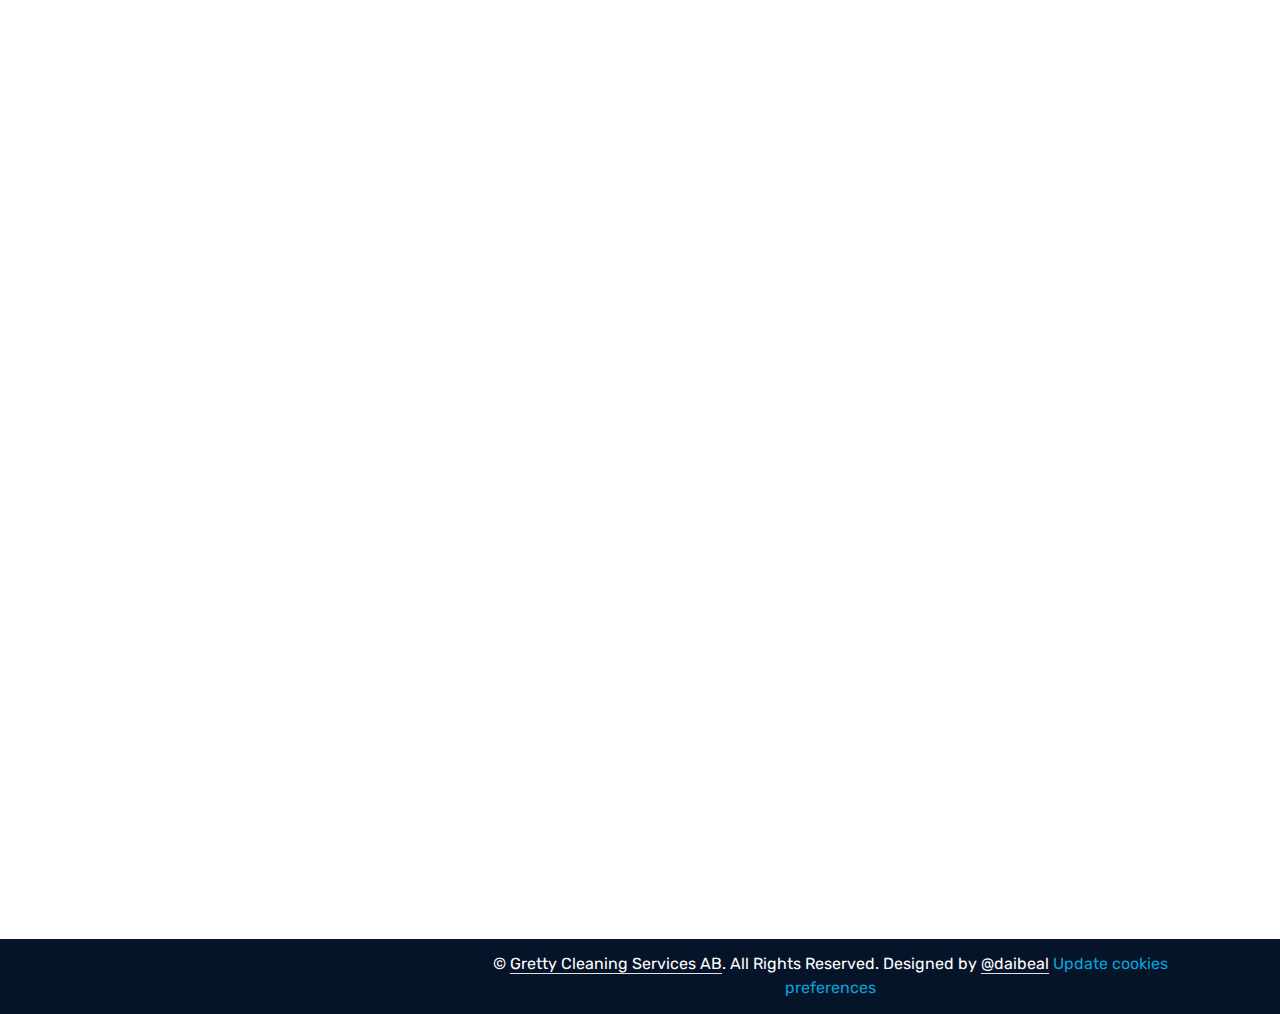
==== commit b9043c98: "Added services" ====
--- a/about.html
+++ b/about.html
@@ -1,12 +1,12 @@
 <!DOCTYPE html>
-<html lang="en">
+<html lang="sv">
 
 <head>
     <meta charset="utf-8">
-    <title>Startup - Startup Website Template</title>
-    <meta content="width=device-width, initial-scale=1.0" name="viewport">
-    <meta content="Free HTML Templates" name="keywords">
-    <meta content="Free HTML Templates" name="description">
+    <title>Gretty Cleaning Services</title>
+    <meta content="width=device-width, initial-scale=1.0, maximum-scale=1.0, user-scalable=no " name="viewport" >
+    <meta content="cleaning, service, business, stokcholm" name="keywords">
+    <meta content="Cleaning Service Company based in Stockholm, Sweden" name="description">
 
     <!-- Favicon -->
     <link href="img/favicon.ico" rel="icon">
@@ -44,9 +44,8 @@
         <div class="row gx-0">
             <div class="col-lg-8 text-center text-lg-start mb-2 mb-lg-0">
                 <div class="d-inline-flex align-items-center" style="height: 45px;">
-                    <small class="me-3 text-light"><i class="fa fa-map-marker-alt me-2"></i>123 Street, New York, USA</small>
-                    <small class="me-3 text-light"><i class="fa fa-phone-alt me-2"></i>+012 345 6789</small>
-                    <small class="text-light"><i class="fa fa-envelope-open me-2"></i>info@example.com</small>
+                    <small class="me-3 text-light"><i class="fa fa-phone-alt me-2"></i>73 574 76 61</small>
+                    <small class="text-light"><i class="fa fa-envelope-open me-2"></i>contact@grettycleaning.com</small>
                 </div>
             </div>
             <div class="col-lg-4 text-center text-lg-end">
@@ -61,53 +60,31 @@
         </div>
     </div>
     <!-- Topbar End -->
-
+    
 
     <!-- Navbar Start -->
     <div class="container-fluid position-relative p-0">
         <nav class="navbar navbar-expand-lg navbar-dark px-5 py-3 py-lg-0">
             <a href="index.html" class="navbar-brand p-0">
-                <h1 class="m-0"><i class="fa fa-user-tie me-2"></i>Startup</h1>
+                <img src="img/logo.png" alt="Logo" class="logo">
             </a>
             <button class="navbar-toggler" type="button" data-bs-toggle="collapse" data-bs-target="#navbarCollapse">
                 <span class="fa fa-bars"></span>
             </button>
             <div class="collapse navbar-collapse" id="navbarCollapse">
                 <div class="navbar-nav ms-auto py-0">
-                    <a href="index.html" class="nav-item nav-link">Home</a>
-                    <a href="about.html" class="nav-item nav-link active">About</a>
-                    <a href="service.html" class="nav-item nav-link">Services</a>
-                    <div class="nav-item dropdown">
-                        <a href="#" class="nav-link dropdown-toggle" data-bs-toggle="dropdown">Blog</a>
-                        <div class="dropdown-menu m-0">
-                            <a href="blog.html" class="dropdown-item">Blog Grid</a>
-                            <a href="detail.html" class="dropdown-item">Blog Detail</a>
-                        </div>
-                    </div>
-                    <div class="nav-item dropdown">
-                        <a href="#" class="nav-link dropdown-toggle" data-bs-toggle="dropdown">Pages</a>
-                        <div class="dropdown-menu m-0">
-                            <a href="price.html" class="dropdown-item">Pricing Plan</a>
-                            <a href="feature.html" class="dropdown-item">Our features</a>
-                            <a href="team.html" class="dropdown-item">Team Members</a>
-                            <a href="testimonial.html" class="dropdown-item">Testimonial</a>
-                            <a href="quote.html" class="dropdown-item">Free Quote</a>
-                        </div>
-                    </div>
-                    <a href="contact.html" class="nav-item nav-link">Contact</a>
+                    <a href="index.html" class="nav-item nav-link active">Startsidan</a>
+                    <a href="about.html" class="nav-item nav-link">Om oss</a>
                 </div>
                 <butaton type="button" class="btn text-primary ms-3" data-bs-toggle="modal" data-bs-target="#searchModal"><i class="fa fa-search"></i></butaton>
-                <a href="https://htmlcodex.com/startup-company-website-template" class="btn btn-primary py-2 px-4 ms-3">Download Pro Version</a>
+                <a href="index.html#quote" class="btn btn-primary py-2 px-4 ms-3"> Boka</a>
             </div>
         </nav>
 
         <div class="container-fluid bg-primary py-5 bg-header" style="margin-bottom: 90px;">
             <div class="row py-5">
                 <div class="col-12 pt-lg-5 mt-lg-5 text-center">
-                    <h1 class="display-4 text-white animated zoomIn">About Us</h1>
-                    <a href="" class="h5 text-white">Home</a>
-                    <i class="far fa-circle text-white px-2"></i>
-                    <a href="" class="h5 text-white">About</a>
+                    <h1 class="display-4 text-white animated zoomIn">Om oss</h1>
                 </div>
             </div>
         </div>
@@ -140,18 +117,22 @@
             <div class="row g-5">
                 <div class="col-lg-7">
                     <div class="section-title position-relative pb-3 mb-5">
-                        <h5 class="fw-bold text-primary text-uppercase">About Us</h5>
-                        <h1 class="mb-0">The Best IT Solution With 10 Years of Experience</h1>
-                    </div>
-                    <p class="mb-4">Tempor erat elitr rebum at clita. Diam dolor diam ipsum et tempor sit. Aliqu diam amet diam et eos labore. Clita erat ipsum et lorem et sit, sed stet no labore lorem sit. Sanctus clita duo justo et tempor eirmod magna dolore erat amet</p>
+                        <h5 class="fw-bold text-primary text-uppercase">Om oss</h5>
+                        <h1 class="mb-0">Kvalitet och integritet</h1>
+                    </div>
+                    <p class="mb-4">Vi är ett familjeföretag som har ett hjärta som brinner för att leverera inte bara tjänster utan glädje, kompanjonskänsla och få både våra kunder och medarbetare att få känna sig nöjda med sina dagliga sysslor.
+                        Vi på Gretty Städ & Service har ett motto ”Kvalitet och integritet” för att vi inte bara vill leverera kvalitetskänslan utan ha en rättvis handling mot våra medarbetare och miljön.
+                        Välkommen och bli del utav inte bara en dröm utan en mission.</p>
                     <div class="row g-0 mb-3">
-                        <div class="col-sm-6 wow zoomIn" data-wow-delay="0.2s">
-                            <h5 class="mb-3"><i class="fa fa-check text-primary me-3"></i>Award Winning</h5>
-                            <h5 class="mb-3"><i class="fa fa-check text-primary me-3"></i>Professional Staff</h5>
-                        </div>
-                        <div class="col-sm-6 wow zoomIn" data-wow-delay="0.4s">
-                            <h5 class="mb-3"><i class="fa fa-check text-primary me-3"></i>24/7 Support</h5>
-                            <h5 class="mb-3"><i class="fa fa-check text-primary me-3"></i>Fair Prices</h5>
+                        <div class="row g-0 mb-3">
+                            <div class="col-sm-6 wow zoomIn" data-wow-delay="0.2s">
+                                <h5 class="mb-3"><i class="fa fa-check text-primary me-3"></i>Människor först, alltid</h5>
+                                <h5 class="mb-3"><i class="fa fa-check text-primary me-3"></i>Flexibilitet för frihet</h5>
+                            </div>
+                            <div class="col-sm-6 wow zoomIn" data-wow-delay="0.4s">
+                                <h5 class="mb-3"><i class="fa fa-check text-primary me-3"></i>Enkel onlinebokning</h5>
+                                <h5 class="mb-3"><i class="fa fa-check text-primary me-3"></i>Rimliga priser</h5>
+                            </div>
                         </div>
                     </div>
                     <div class="d-flex align-items-center mb-4 wow fadeIn" data-wow-delay="0.6s">
@@ -159,15 +140,16 @@
                             <i class="fa fa-phone-alt text-white"></i>
                         </div>
                         <div class="ps-4">
-                            <h5 class="mb-2">Call to ask any question</h5>
-                            <h4 class="text-primary mb-0">+012 345 6789</h4>
-                        </div>
-                    </div>
-                    <a href="quote.html" class="btn btn-primary py-3 px-5 mt-3 wow zoomIn" data-wow-delay="0.9s">Request A Quote</a>
+                            <h5 class="mb-2">Ring för att ställa någon fråga</h5>
+                            <h4 class="text-primary mb-0">73 574 76 61</h4>
+                        </div>
+                    </div>
+                    <a href="index.html#quote" class="btn btn-primary py-3 px-5 mt-3 wow zoomIn" data-wow-delay="0.9s">Boka</a>
                 </div>
                 <div class="col-lg-5" style="min-height: 500px;">
                     <div class="position-relative h-100">
-                        <img class="position-absolute w-100 h-100 rounded wow zoomIn" data-wow-delay="0.9s" src="img/about.jpg" style="object-fit: cover;">
+                        <!-- Add cropp around image-->
+                        <img class="position-absolute w-100 h-100 rounded wow zoomIn" data-wow-delay="0.9s" src="https://images.unsplash.com/photo-1520176501380-9a174bf7c783?ixlib=rb-4.0.3&ixid=MnwxMjA3fDB8MHxwaG90by1wYWdlfHx8fGVufDB8fHx8&auto=format&fit=crop&w=687&q=80" style="object-fit: cover;">
                     </div>
                 </div>
             </div>
@@ -180,20 +162,14 @@
     <div class="container-fluid py-5 wow fadeInUp" data-wow-delay="0.1s">
         <div class="container py-5">
             <div class="section-title text-center position-relative pb-3 mb-5 mx-auto" style="max-width: 600px;">
-                <h5 class="fw-bold text-primary text-uppercase">Team Members</h5>
-                <h1 class="mb-0">Professional Stuffs Ready to Help Your Business</h1>
+                <h5 class="fw-bold text-primary text-uppercase">GRUPPMEDLEMMAR</h5>
+                <h1 class="mb-0">Professionellt material redo att hjälpa ditt företag</h1>
             </div>
             <div class="row g-5">
                 <div class="col-lg-4 wow slideInUp" data-wow-delay="0.3s">
                     <div class="team-item bg-light rounded overflow-hidden">
                         <div class="team-img position-relative overflow-hidden">
                             <img class="img-fluid w-100" src="img/team-1.jpg" alt="">
-                            <div class="team-social">
-                                <a class="btn btn-lg btn-primary btn-lg-square rounded" href=""><i class="fab fa-twitter fw-normal"></i></a>
-                                <a class="btn btn-lg btn-primary btn-lg-square rounded" href=""><i class="fab fa-facebook-f fw-normal"></i></a>
-                                <a class="btn btn-lg btn-primary btn-lg-square rounded" href=""><i class="fab fa-instagram fw-normal"></i></a>
-                                <a class="btn btn-lg btn-primary btn-lg-square rounded" href=""><i class="fab fa-linkedin-in fw-normal"></i></a>
-                            </div>
                         </div>
                         <div class="text-center py-4">
                             <h4 class="text-primary">Full Name</h4>
@@ -205,12 +181,6 @@
                     <div class="team-item bg-light rounded overflow-hidden">
                         <div class="team-img position-relative overflow-hidden">
                             <img class="img-fluid w-100" src="img/team-2.jpg" alt="">
-                            <div class="team-social">
-                                <a class="btn btn-lg btn-primary btn-lg-square rounded" href=""><i class="fab fa-twitter fw-normal"></i></a>
-                                <a class="btn btn-lg btn-primary btn-lg-square rounded" href=""><i class="fab fa-facebook-f fw-normal"></i></a>
-                                <a class="btn btn-lg btn-primary btn-lg-square rounded" href=""><i class="fab fa-instagram fw-normal"></i></a>
-                                <a class="btn btn-lg btn-primary btn-lg-square rounded" href=""><i class="fab fa-linkedin-in fw-normal"></i></a>
-                            </div>
                         </div>
                         <div class="text-center py-4">
                             <h4 class="text-primary">Full Name</h4>
@@ -222,12 +192,6 @@
                     <div class="team-item bg-light rounded overflow-hidden">
                         <div class="team-img position-relative overflow-hidden">
                             <img class="img-fluid w-100" src="img/team-3.jpg" alt="">
-                            <div class="team-social">
-                                <a class="btn btn-lg btn-primary btn-lg-square rounded" href=""><i class="fab fa-twitter fw-normal"></i></a>
-                                <a class="btn btn-lg btn-primary btn-lg-square rounded" href=""><i class="fab fa-facebook-f fw-normal"></i></a>
-                                <a class="btn btn-lg btn-primary btn-lg-square rounded" href=""><i class="fab fa-instagram fw-normal"></i></a>
-                                <a class="btn btn-lg btn-primary btn-lg-square rounded" href=""><i class="fab fa-linkedin-in fw-normal"></i></a>
-                            </div>
                         </div>
                         <div class="text-center py-4">
                             <h4 class="text-primary">Full Name</h4>
@@ -239,28 +203,6 @@
         </div>
     </div>
     <!-- Team End -->
-
-
-    <!-- Vendor Start -->
-    <div class="container-fluid py-5 wow fadeInUp" data-wow-delay="0.1s">
-        <div class="container py-5 mb-5">
-            <div class="bg-white">
-                <div class="owl-carousel vendor-carousel">
-                    <img src="img/vendor-1.jpg" alt="">
-                    <img src="img/vendor-2.jpg" alt="">
-                    <img src="img/vendor-3.jpg" alt="">
-                    <img src="img/vendor-4.jpg" alt="">
-                    <img src="img/vendor-5.jpg" alt="">
-                    <img src="img/vendor-6.jpg" alt="">
-                    <img src="img/vendor-7.jpg" alt="">
-                    <img src="img/vendor-8.jpg" alt="">
-                    <img src="img/vendor-9.jpg" alt="">
-                </div>
-            </div>
-        </div>
-    </div>
-    <!-- Vendor End -->
-    
 
     <!-- Footer Start -->
     <div class="container-fluid bg-dark text-light mt-5 wow fadeInUp" data-wow-delay="0.1s">
@@ -269,34 +211,33 @@
                 <div class="col-lg-4 col-md-6 footer-about">
                     <div class="d-flex flex-column align-items-center justify-content-center text-center h-100 bg-primary p-4">
                         <a href="index.html" class="navbar-brand">
-                            <h1 class="m-0 text-white"><i class="fa fa-user-tie me-2"></i>Startup</h1>
+                            <img src="img/logo.png" alt="Logo" class="logo">
                         </a>
-                        <p class="mt-3 mb-4">Lorem diam sit erat dolor elitr et, diam lorem justo amet clita stet eos sit. Elitr dolor duo lorem, elitr clita ipsum sea. Diam amet erat lorem stet eos. Diam amet et kasd eos duo.</p>
-                        <form action="">
+                        <!-- <form action="">
                             <div class="input-group">
                                 <input type="text" class="form-control border-white p-3" placeholder="Your Email">
                                 <button class="btn btn-dark">Sign Up</button>
                             </div>
-                        </form>
+                        </form> -->
                     </div>
                 </div>
                 <div class="col-lg-8 col-md-6">
                     <div class="row gx-5">
                         <div class="col-lg-4 col-md-12 pt-5 mb-5">
                             <div class="section-title section-title-sm position-relative pb-3 mb-4">
-                                <h3 class="text-light mb-0">Get In Touch</h3>
+                                <h3 class="text-light mb-0">Komma i kontakt</h3>
                             </div>
                             <div class="d-flex mb-2">
                                 <i class="bi bi-geo-alt text-primary me-2"></i>
-                                <p class="mb-0">123 Street, New York, USA</p>
+                                <p class="mb-0">Sweden</p>
                             </div>
                             <div class="d-flex mb-2">
                                 <i class="bi bi-envelope-open text-primary me-2"></i>
-                                <p class="mb-0">info@example.com</p>
+                                <p class="mb-0">contact@grettycleaning.com</p>
                             </div>
                             <div class="d-flex mb-2">
                                 <i class="bi bi-telephone text-primary me-2"></i>
-                                <p class="mb-0">+012 345 67890</p>
+                                <p class="mb-0">73 574 76 61</p>
                             </div>
                             <div class="d-flex mt-4">
                                 <a class="btn btn-primary btn-square me-2" href="#"><i class="fab fa-twitter fw-normal"></i></a>
@@ -307,7 +248,7 @@
                         </div>
                         <div class="col-lg-4 col-md-12 pt-0 pt-lg-5 mb-5">
                             <div class="section-title section-title-sm position-relative pb-3 mb-4">
-                                <h3 class="text-light mb-0">Quick Links</h3>
+                                <h3 class="text-light mb-0">Länkar</h3>
                             </div>
                             <div class="link-animated d-flex flex-column justify-content-start">
                                 <a class="text-light mb-2" href="#"><i class="bi bi-arrow-right text-primary me-2"></i>Home</a>
@@ -315,12 +256,12 @@
                                 <a class="text-light mb-2" href="#"><i class="bi bi-arrow-right text-primary me-2"></i>Our Services</a>
                                 <a class="text-light mb-2" href="#"><i class="bi bi-arrow-right text-primary me-2"></i>Meet The Team</a>
                                 <a class="text-light mb-2" href="#"><i class="bi bi-arrow-right text-primary me-2"></i>Latest Blog</a>
-                                <a class="text-light" href="#"><i class="bi bi-arrow-right text-primary me-2"></i>Contact Us</a>
+                                <a class="text-light" href="#"><i class="bi bi-arrow-right text-primary me-2"></i>kontakta oss</a>
                             </div>
                         </div>
                         <div class="col-lg-4 col-md-12 pt-0 pt-lg-5 mb-5">
                             <div class="section-title section-title-sm position-relative pb-3 mb-4">
-                                <h3 class="text-light mb-0">Popular Links</h3>
+                                <h3 class="text-light mb-0">Populära Länkar</h3>
                             </div>
                             <div class="link-animated d-flex flex-column justify-content-start">
                                 <a class="text-light mb-2" href="#"><i class="bi bi-arrow-right text-primary me-2"></i>Home</a>
@@ -328,7 +269,7 @@
                                 <a class="text-light mb-2" href="#"><i class="bi bi-arrow-right text-primary me-2"></i>Our Services</a>
                                 <a class="text-light mb-2" href="#"><i class="bi bi-arrow-right text-primary me-2"></i>Meet The Team</a>
                                 <a class="text-light mb-2" href="#"><i class="bi bi-arrow-right text-primary me-2"></i>Latest Blog</a>
-                                <a class="text-light" href="#"><i class="bi bi-arrow-right text-primary me-2"></i>Contact Us</a>
+                                <a class="text-light" href="#"><i class="bi bi-arrow-right text-primary me-2"></i>kontakta oss</a>
                             </div>
                         </div>
                     </div>
@@ -341,10 +282,12 @@
             <div class="row justify-content-end">
                 <div class="col-lg-8 col-md-6">
                     <div class="d-flex align-items-center justify-content-center" style="height: 75px;">
-                        <p class="mb-0">&copy; <a class="text-white border-bottom" href="#">Your Site Name</a>. All Rights Reserved. 
+                        <p class="mb-0">&copy; <a class="text-white border-bottom" href="#">Gretty Cleaning Services AB</a>. All Rights Reserved. 
 						
 						<!--/*** This template is free as long as you keep the footer author’s credit link/attribution link/backlink. If you'd like to use the template without the footer author’s credit link/attribution link/backlink, you can purchase the Credit Removal License from "https://htmlcodex.com/credit-removal". Thank you for your support. ***/-->
-						Designed by <a class="text-white border-bottom" href="https://htmlcodex.com">HTML Codex</a></p>
+						Designed by <a class="text-white border-bottom" href="https://www.andresbenites.es">@daibeal</a> <a href="#" id="open_preferences_center">Update cookies preferences</a></p>
+                        
+                        
                     </div>
                 </div>
             </div>
--- a/css/style.css
+++ b/css/style.css
@@ -1,7 +1,7 @@
 /********** Template CSS **********/
 :root {
     --primary: #075abf;
-    --secondary: #e4de82;
+    --secondary: #f8fcfa;
     --light: #EEF9FF;
     --dark: #595959;
 }
@@ -11,14 +11,32 @@
 
 }
 #btn-weird-top{
-    background: none !important;
-    border: white 1px solid !important;
+    font-size: larger;
+    font-weight: 600;
+    width: 35%;
+    background-color: rgb(3, 110, 3) !important;
+    color: var(--secondary) !important;
 }
 #btn-weird-top:hover{
-    filter: invert(1);
-    border: #007bff;
-    
-}
+    font-weight: 700;
+    background-color: var(--secondary) !important;
+    color: var(--primary) !important;
+}
+#btn-weird-bottom{
+    background-color: var(--primary) !important;
+    color: var(--secondary) !important;
+}
+#btn-weird-bottom:hover{
+    background-color: var(--secondary) !important;
+    color: var(--primary) !important;
+}
+#btn-weird-bottom:hover{
+    background-color: var(--secondary) !important;
+    color: var(--primary) !important;
+}
+
+
+
 
 /*** Spinner ***/
 .spinner {
@@ -175,8 +193,8 @@
 }
 
 .navbar-dark .navbar-toggler {
-    color: var(--primary) !important;
-    border-color: var(--primary) !important;
+    color: var(--light) !important;
+    border-color: var(--light) !important;
 }
 
 @media (max-width: 991.98px) {
@@ -509,7 +527,7 @@
 }
 
 .bg-header {
-    background: linear-gradient(rgba(9, 30, 62, .7), rgba(9, 30, 62, .7)), url(../img/about2.jpg) center center no-repeat;
+    /* background: linear-gradient(rgba(9, 30, 62, .7), rgba(9, 30, 62, .7)), url(../img/carousel-main.jpg) center center no-repeat; */
     background-size: cover;
 }
 
@@ -571,6 +589,10 @@
 
 /* if mobile remove img from carousel and place white color */
 @media (max-width: 768px) {
+    .navbar{
+        background-color: var(--primary) !important;
+        
+    }
     .carousel-item img{
         display: none;
 
@@ -578,12 +600,100 @@
     .carousel-item{
        
         height: 40rem;
-        background-image: url(../img/phone-main.jpg);
-        background-size: cover;
+        background-image: url(../img/daiga-ellaby-uooMllXe6gE-unsplash.jpg);
         background-position: center;
         background-repeat: no-repeat;
         
     }
-}
-
-
+    .carousel-item .carousel-caption{
+        position: absolute;
+        top: 50%;
+        left: 50%;
+        transform: translate(-50%, -50%);
+        width: 100%;
+        
+        
+    }
+    .carousel-item .carousel-caption h1{
+        font-size: 3rem;
+        color: white;
+    }
+    /*hide arrows*/
+    .carousel-control-prev, .carousel-control-next{
+        display: none;
+    }
+    /*add paralax effect*/
+    .carousel-item{
+        background-attachment: fixed;
+        /*avoid blurry background*/
+        background-size: cover !important;
+
+
+    }
+    /*make nav bar stiky*/
+     .navbar{
+        position: sticky !important;
+        top: 0;
+        z-index: 19999 !important;
+    } 
+
+    
+
+
+
+
+}
+
+/* make left-c and right-c appear next to each other */
+.left-c, .right-c{
+    display: flex;
+    flex-direction: row;
+    justify-content: space-between;
+    align-items: center;
+    margin-top: 50px;
+}
+
+#quote {
+    scroll-margin-top: 100px;
+  }
+
+
+  .slidecontainer {
+    width: 100%; /* Width of the outside container */
+  }
+  
+  /* The slider itself */
+  .slider {
+    -webkit-appearance: none;  /* Override default CSS styles */
+    appearance: none;
+    width: 100%; /* Full-width */
+    height: 25px; /* Specified height */
+    background: #d3d3d3; /* Grey background */
+    outline: none; /* Remove outline */
+    opacity: 0.7; /* Set transparency (for mouse-over effects on hover) */
+    -webkit-transition: .2s; /* 0.2 seconds transition on hover */
+    transition: opacity .2s;
+  }
+  
+  /* Mouse-over effects */
+  .slider:hover {
+    opacity: 1; /* Fully shown on mouse-over */
+  }
+  
+  /* The slider handle (use -webkit- (Chrome, Opera, Safari, Edge) and -moz- (Firefox) to override default look) */
+  .slider::-webkit-slider-thumb {
+    -webkit-appearance: none; /* Override default look */
+    appearance: none;
+    width: 25px; /* Set a specific slider handle width */
+    height: 25px; /* Slider handle height */
+    background: #04AA6D; /* Green background */
+    cursor: pointer; /* Cursor on hover */
+  }
+  
+  .slider::-moz-range-thumb {
+    width: 25px; /* Set a specific slider handle width */
+    height: 25px; /* Slider handle height */
+    background: #04AA6D; /* Green background */
+    cursor: pointer; /* Cursor on hover */
+  }
+
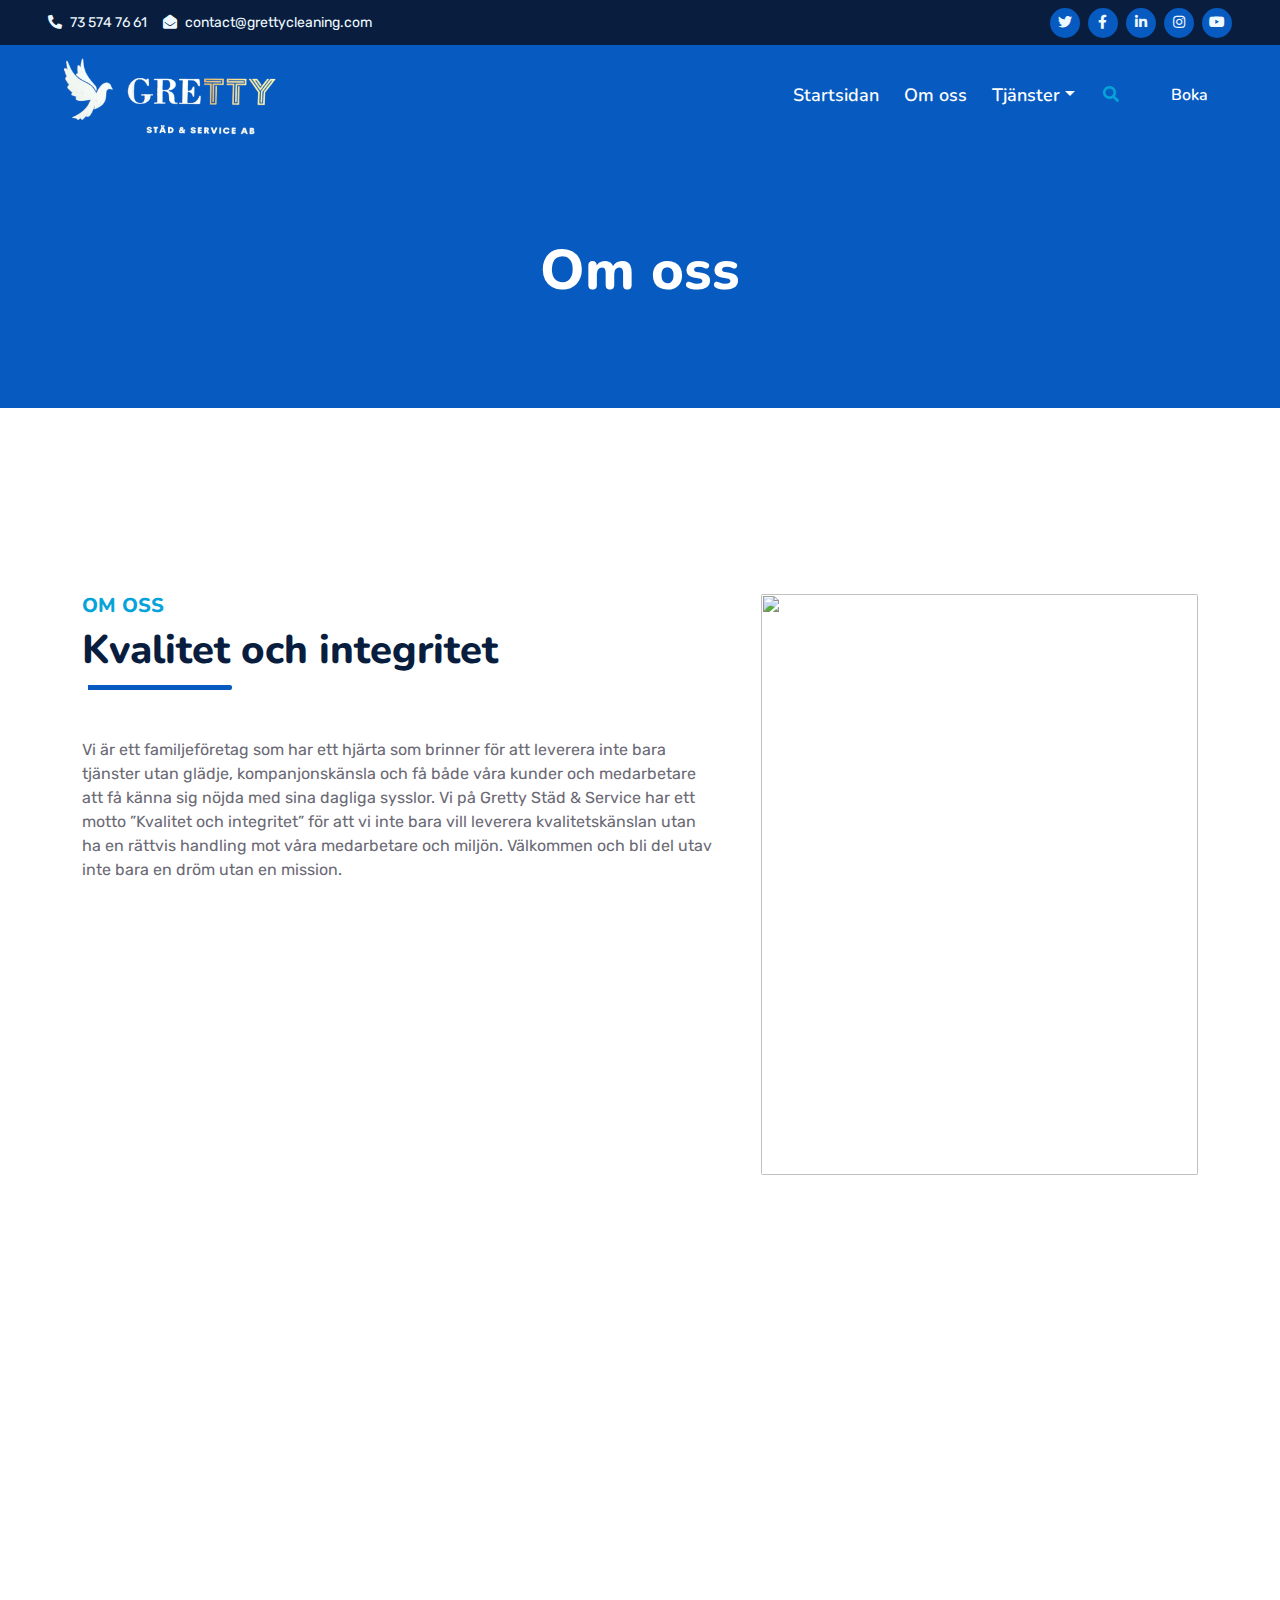
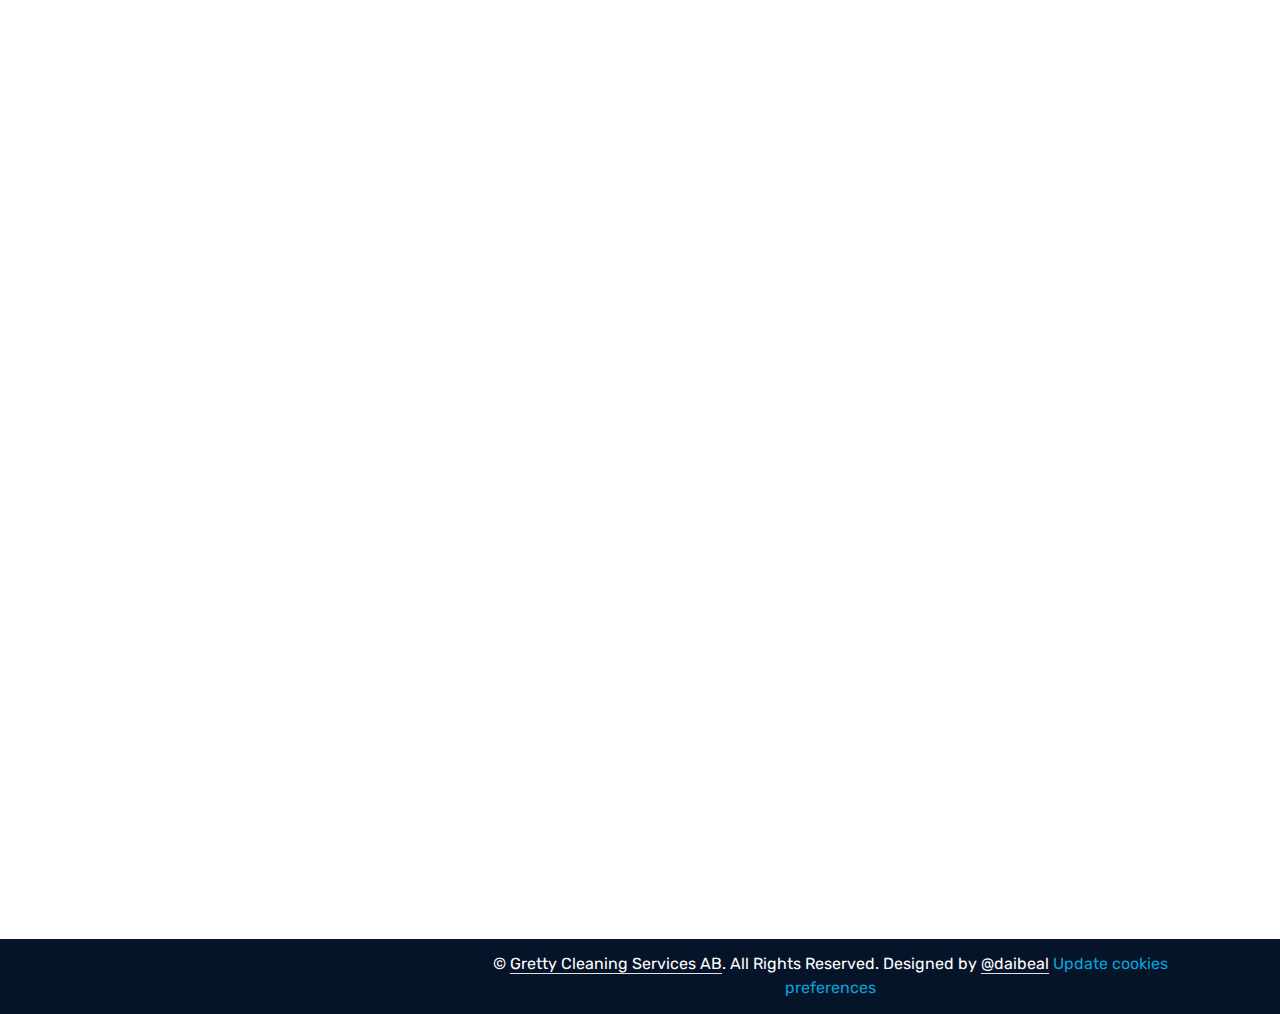
==== commit edeb04a5: "Added pages and video" ====
--- a/about.html
+++ b/about.html
@@ -75,6 +75,15 @@
                 <div class="navbar-nav ms-auto py-0">
                     <a href="index.html" class="nav-item nav-link active">Startsidan</a>
                     <a href="about.html" class="nav-item nav-link">Om oss</a>
+                    <div class="nav-item dropdown">
+                        <a href="#" class="nav-link dropdown-toggle" data-bs-toggle="dropdown">Tjänster</a>
+                        <div class="dropdown-menu m-0">
+                            <a href="hemstadning.html" class="dropdown-item">Hemstädning</a>
+                            <a href="storstadning.html" class="dropdown-item">Storstädning</a>
+                            <a href="fonsterputsning.html" class="dropdown-item">Fönsterputsning</a>
+                            <a href="flyttstadning.html" class="dropdown-item">Flyttstädning</a>
+                        </div>
+                    </div>
                 </div>
                 <butaton type="button" class="btn text-primary ms-3" data-bs-toggle="modal" data-bs-target="#searchModal"><i class="fa fa-search"></i></butaton>
                 <a href="index.html#quote" class="btn btn-primary py-2 px-4 ms-3"> Boka</a>
@@ -89,7 +98,8 @@
             </div>
         </div>
     </div>
-    <!-- Navbar End -->
+   
+   
 
 
     <!-- Full Screen Search Start -->
--- a/css/style.css
+++ b/css/style.css
@@ -128,12 +128,14 @@
 }
 
 .btn-primary:hover {
-    box-shadow: inset 0 0 0 0 var(--primary);
+    background-color: rgb(3, 110, 3) !important;
+    color: white;
     
 }
 
 .btn-secondary:hover {
-    box-shadow: inset 0 0 0 0 var(--secondary);
+    background-color: rgb(3, 110, 3) !important;
+    color: white;
 }
 
 .btn-square {
@@ -185,7 +187,7 @@
 
 .navbar-dark .navbar-nav .nav-link:hover,
 .navbar-dark .navbar-nav .nav-link.active {
-    color: var(--primary);
+    color: var(--secondary);
 }
 
 .navbar-dark .navbar-brand h1 {
@@ -547,7 +549,6 @@
 .logo{
     width: 250px;
     height: 100px;
-    border-radius: 50%;
     margin: 0 auto;
     display: block;
 }
@@ -587,8 +588,24 @@
 
 }
 
+
+
+
 /* if mobile remove img from carousel and place white color */
 @media (max-width: 768px) {
+    .row-p{
+        text-align: center !important;
+    }
+    .back-to-top{
+        width: 3rem !important;
+    }
+    .btn{
+        width: 100%;
+    }
+    
+    .nav-link{
+        color: white !important;
+    }
     .navbar{
         background-color: var(--primary) !important;
         
@@ -601,8 +618,7 @@
        
         height: 40rem;
         background-image: url(../img/daiga-ellaby-uooMllXe6gE-unsplash.jpg);
-        background-position: center;
-        background-repeat: no-repeat;
+        background-size: cover;
         
     }
     .carousel-item .carousel-caption{
@@ -622,20 +638,17 @@
     .carousel-control-prev, .carousel-control-next{
         display: none;
     }
-    /*add paralax effect*/
-    .carousel-item{
-        background-attachment: fixed;
-        /*avoid blurry background*/
-        background-size: cover !important;
-
-
-    }
+    
     /*make nav bar stiky*/
      .navbar{
         position: sticky !important;
         top: 0;
         z-index: 19999 !important;
     } 
+
+    #heroVideo{
+        display: none;
+    }
 
     
 
@@ -661,39 +674,54 @@
   .slidecontainer {
     width: 100%; /* Width of the outside container */
   }
-  
-  /* The slider itself */
-  .slider {
-    -webkit-appearance: none;  /* Override default CSS styles */
-    appearance: none;
-    width: 100%; /* Full-width */
-    height: 25px; /* Specified height */
-    background: #d3d3d3; /* Grey background */
-    outline: none; /* Remove outline */
-    opacity: 0.7; /* Set transparency (for mouse-over effects on hover) */
-    -webkit-transition: .2s; /* 0.2 seconds transition on hover */
+input[type="range"]{
+    accent-color: white;
+    
+    width: 100%;
+    
+    outline: none;
+    
+    -webkit-transition: .2s;
     transition: opacity .2s;
-  }
-  
-  /* Mouse-over effects */
-  .slider:hover {
-    opacity: 1; /* Fully shown on mouse-over */
-  }
-  
-  /* The slider handle (use -webkit- (Chrome, Opera, Safari, Edge) and -moz- (Firefox) to override default look) */
-  .slider::-webkit-slider-thumb {
-    -webkit-appearance: none; /* Override default look */
-    appearance: none;
-    width: 25px; /* Set a specific slider handle width */
-    height: 25px; /* Slider handle height */
-    background: #04AA6D; /* Green background */
-    cursor: pointer; /* Cursor on hover */
-  }
-  
-  .slider::-moz-range-thumb {
-    width: 25px; /* Set a specific slider handle width */
-    height: 25px; /* Slider handle height */
-    background: #04AA6D; /* Green background */
-    cursor: pointer; /* Cursor on hover */
-  }
-
+
+}
+input[type="range"]:hover {
+    opacity: 1;
+}
+
+#form-btn {
+    background-color: white !important;
+    color: black !important;
+    border: none !important;
+    border-radius: 5px !important;
+    padding: 10px !important;
+    margin-top: 10px !important;
+    width: 100% !important;
+    font-size: 1.2rem !important;
+    font-weight: bold !important;
+    transition: all 0.5s ease-in-out !important;
+}
+#form-btn:hover{
+    background-color: rgb(3, 110, 3) !important;
+    color: white !important;
+    border: none !important;
+    border-radius: 5px !important;
+    padding: 10px !important;
+    margin-top: 10px !important;
+    width: 100% !important;
+    font-size: 1.2rem   !important;
+    font-weight: bold !important;
+    transition: all 0.5s ease-in-out !important;
+}
+#form-btn:active{
+    background-color: rgb(1, 171, 1) !important;
+    color: white !important;
+    border: none !important;
+    border-radius: 5px !important;
+    padding: 10px !important;
+    margin-top: 10px !important;
+    width: 100% !important;
+    font-size: 1.2rem   !important;
+    font-weight: bold !important;
+    transition: all 0.5s ease-in-out !important;
+}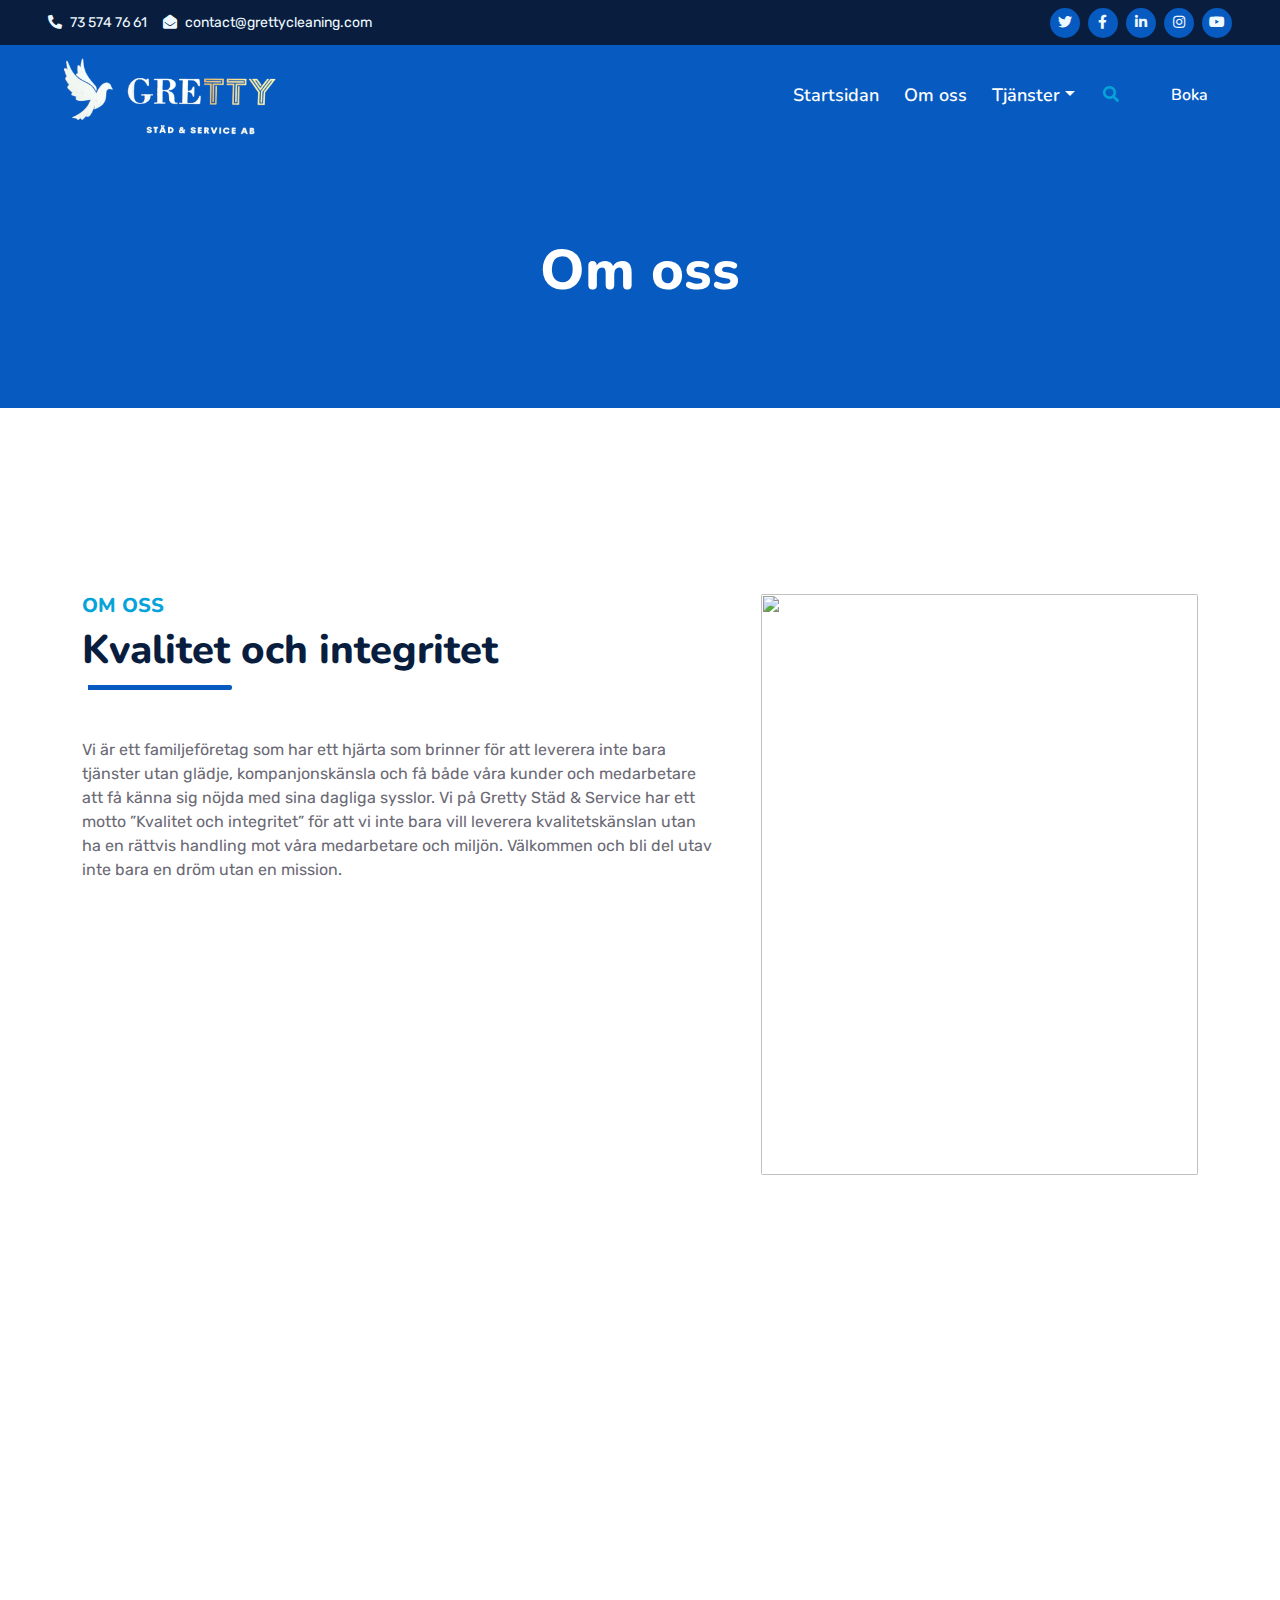
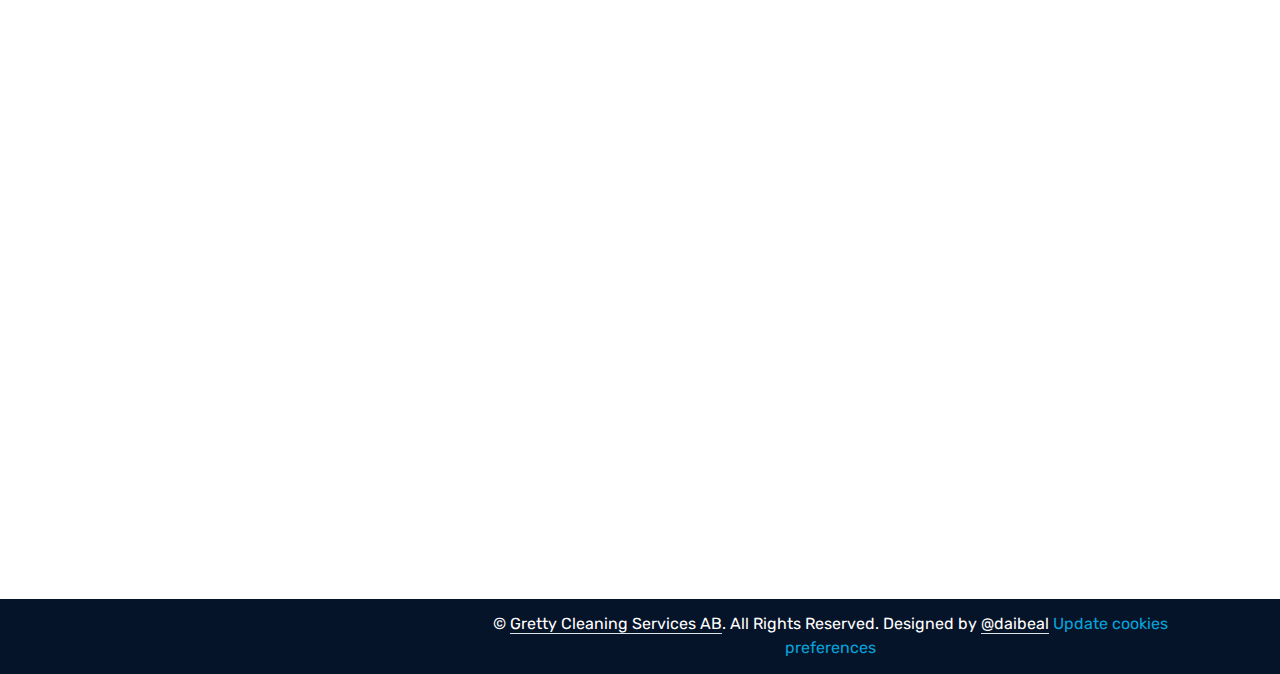
==== commit 4ee61d3c: "Added components and changed phone numbers and emails" ====
--- a/about.html
+++ b/about.html
@@ -136,7 +136,7 @@
                     <div class="row g-0 mb-3">
                         <div class="row g-0 mb-3">
                             <div class="col-sm-6 wow zoomIn" data-wow-delay="0.2s">
-                                <h5 class="mb-3"><i class="fa fa-check text-primary me-3"></i>Människor först, alltid</h5>
+                                <h5 class="mb-3"><i class="fa fa-check text-primary me-3"></i>Kvalitet & Integritet</h5>
                                 <h5 class="mb-3"><i class="fa fa-check text-primary me-3"></i>Flexibilitet för frihet</h5>
                             </div>
                             <div class="col-sm-6 wow zoomIn" data-wow-delay="0.4s">
@@ -151,7 +151,7 @@
                         </div>
                         <div class="ps-4">
                             <h5 class="mb-2">Ring för att ställa någon fråga</h5>
-                            <h4 class="text-primary mb-0">73 574 76 61</h4>
+                            <h4 class="text-primary mb-0">010 516 43 20</h4>
                         </div>
                     </div>
                     <a href="index.html#quote" class="btn btn-primary py-3 px-5 mt-3 wow zoomIn" data-wow-delay="0.9s">Boka</a>
@@ -176,39 +176,29 @@
                 <h1 class="mb-0">Professionellt material redo att hjälpa ditt företag</h1>
             </div>
             <div class="row g-5">
-                <div class="col-lg-4 wow slideInUp" data-wow-delay="0.3s">
+                <div class="col-lg-6 wow slideInUp" data-wow-delay="0.3s">
                     <div class="team-item bg-light rounded overflow-hidden">
                         <div class="team-img position-relative overflow-hidden">
-                            <img class="img-fluid w-100" src="img/team-1.jpg" alt="">
+                            <!-- <img class="img-fluid w-100" src="img/team-1.jpg" alt=""> -->
                         </div>
                         <div class="text-center py-4">
-                            <h4 class="text-primary">Full Name</h4>
-                            <p class="text-uppercase m-0">Designation</p>
-                        </div>
-                    </div>
-                </div>
-                <div class="col-lg-4 wow slideInUp" data-wow-delay="0.6s">
+                            <h4 class="text-primary">Yohan Moncada</h4>
+                            <p class="text-uppercase m-0">VD</p>
+                        </div>
+                    </div>
+                </div>
+                <div class="col-lg-6 wow slideInUp" data-wow-delay="0.6s">
                     <div class="team-item bg-light rounded overflow-hidden">
                         <div class="team-img position-relative overflow-hidden">
-                            <img class="img-fluid w-100" src="img/team-2.jpg" alt="">
+                            <!-- <img class="img-fluid w-100" src="img/team-2.jpg" alt=""> -->
                         </div>
                         <div class="text-center py-4">
-                            <h4 class="text-primary">Full Name</h4>
-                            <p class="text-uppercase m-0">Designation</p>
-                        </div>
-                    </div>
-                </div>
-                <div class="col-lg-4 wow slideInUp" data-wow-delay="0.9s">
-                    <div class="team-item bg-light rounded overflow-hidden">
-                        <div class="team-img position-relative overflow-hidden">
-                            <img class="img-fluid w-100" src="img/team-3.jpg" alt="">
-                        </div>
-                        <div class="text-center py-4">
-                            <h4 class="text-primary">Full Name</h4>
-                            <p class="text-uppercase m-0">Designation</p>
-                        </div>
-                    </div>
-                </div>
+                            <h4 class="text-primary">Gretty Vásquez</h4>
+                            <p class="text-uppercase m-0">Gruppledare</p>
+                        </div>
+                    </div>
+                </div>
+                
             </div>
         </div>
     </div>
@@ -235,7 +225,7 @@
                     <div class="row gx-5">
                         <div class="col-lg-4 col-md-12 pt-5 mb-5">
                             <div class="section-title section-title-sm position-relative pb-3 mb-4">
-                                <h3 class="text-light mb-0">Komma i kontakt</h3>
+                                <h3 class="text-light mb-0">Kontakta Oss</h3>
                             </div>
                             <div class="d-flex mb-2">
                                 <i class="bi bi-geo-alt text-primary me-2"></i>
@@ -243,11 +233,11 @@
                             </div>
                             <div class="d-flex mb-2">
                                 <i class="bi bi-envelope-open text-primary me-2"></i>
-                                <p class="mb-0">contact@grettycleaning.com</p>
+                                <p class="mb-0">grettystad@gmail.com</p>
                             </div>
                             <div class="d-flex mb-2">
                                 <i class="bi bi-telephone text-primary me-2"></i>
-                                <p class="mb-0">73 574 76 61</p>
+                                <p class="mb-0">010 516 43 20</p>
                             </div>
                             <div class="d-flex mt-4">
                                 <a class="btn btn-primary btn-square me-2" href="#"><i class="fab fa-twitter fw-normal"></i></a>
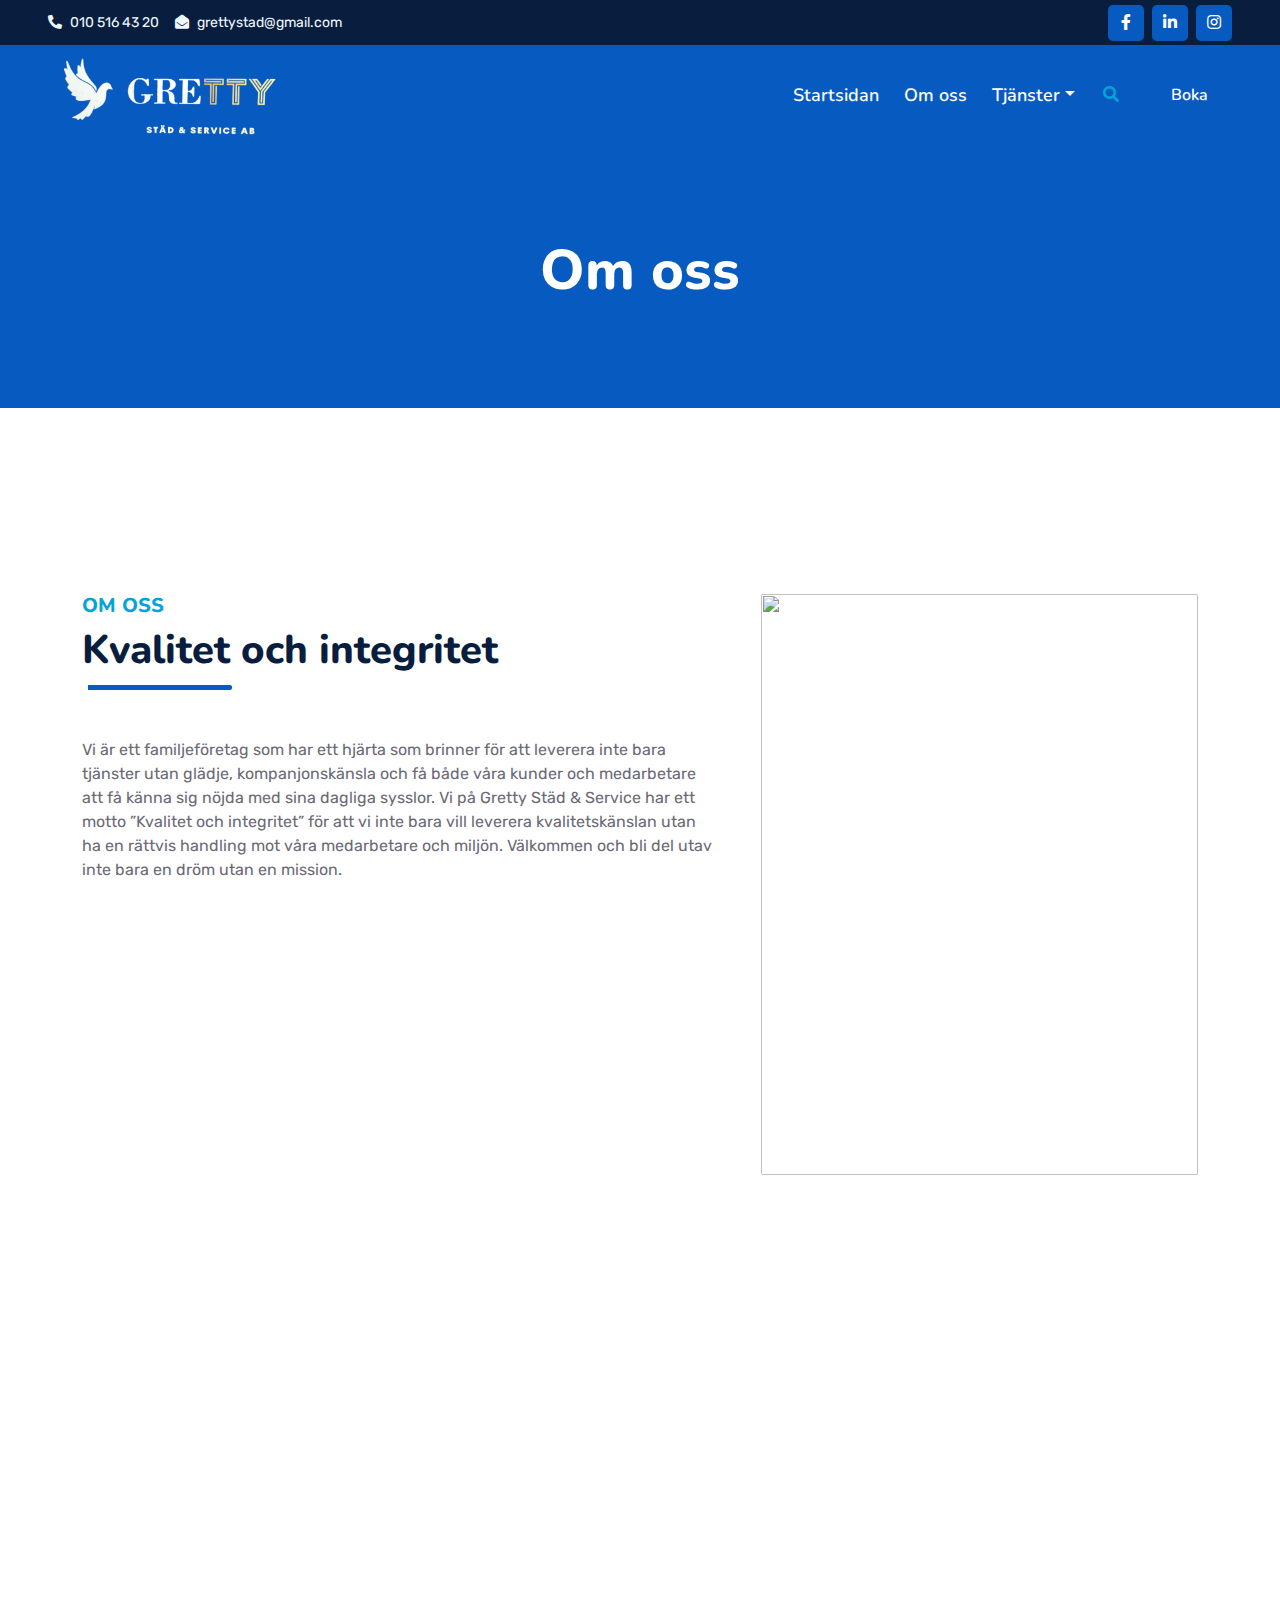
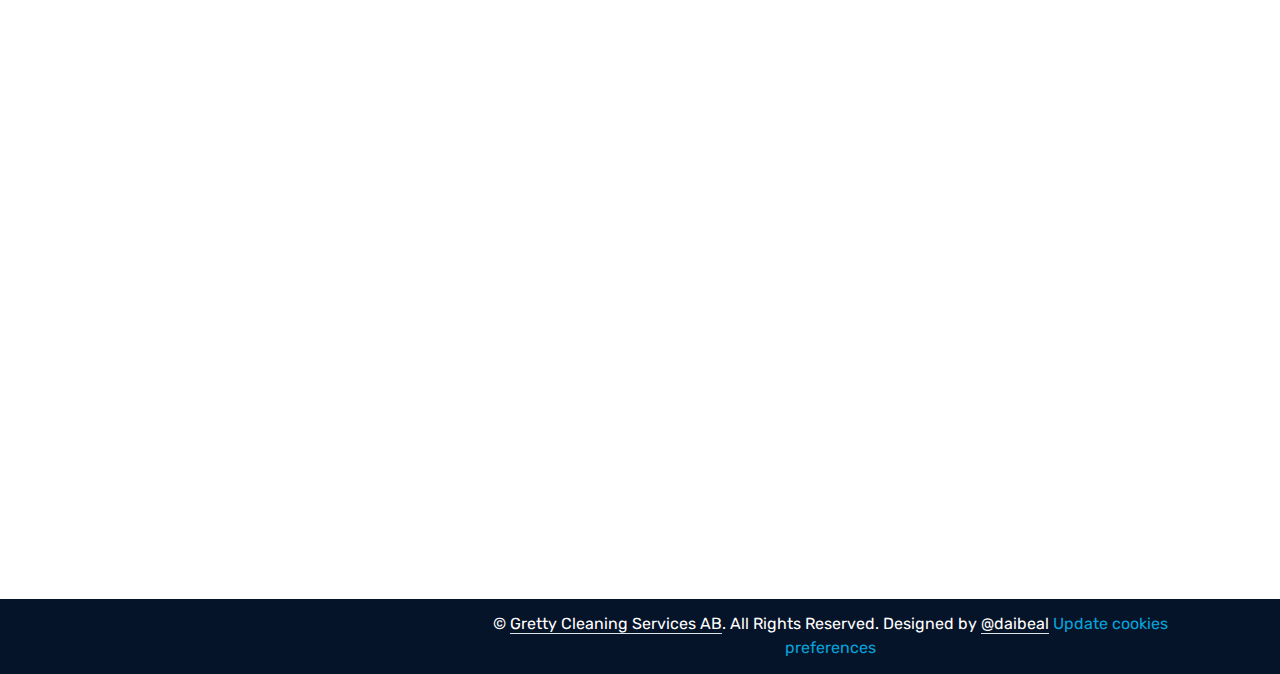
==== commit be9819a5: "Added components and changed phone numbers and emails" ====
--- a/about.html
+++ b/about.html
@@ -44,17 +44,15 @@
         <div class="row gx-0">
             <div class="col-lg-8 text-center text-lg-start mb-2 mb-lg-0">
                 <div class="d-inline-flex align-items-center" style="height: 45px;">
-                    <small class="me-3 text-light"><i class="fa fa-phone-alt me-2"></i>73 574 76 61</small>
-                    <small class="text-light"><i class="fa fa-envelope-open me-2"></i>contact@grettycleaning.com</small>
+                    <small class="me-3 text-light"><i class="fa fa-phone-alt me-2"></i>010 516 43 20</small>
+                    <small class="text-light"><i class="fa fa-envelope-open me-2"></i>grettystad@gmail.com</small>
                 </div>
             </div>
             <div class="col-lg-4 text-center text-lg-end">
                 <div class="d-inline-flex align-items-center" style="height: 45px;">
-                    <a class="btn btn-sm btn-outline-light btn-sm-square rounded-circle me-2" href=""><i class="fab fa-twitter fw-normal"></i></a>
-                    <a class="btn btn-sm btn-outline-light btn-sm-square rounded-circle me-2" href=""><i class="fab fa-facebook-f fw-normal"></i></a>
-                    <a class="btn btn-sm btn-outline-light btn-sm-square rounded-circle me-2" href=""><i class="fab fa-linkedin-in fw-normal"></i></a>
-                    <a class="btn btn-sm btn-outline-light btn-sm-square rounded-circle me-2" href=""><i class="fab fa-instagram fw-normal"></i></a>
-                    <a class="btn btn-sm btn-outline-light btn-sm-square rounded-circle" href=""><i class="fab fa-youtube fw-normal"></i></a>
+                    <a class="btn btn-primary btn-square me-2" href="https://www.facebook.com/profile.php?id=100086477424410"><i class="fab fa-facebook-f fw-normal"></i></a>
+                    <a class="btn btn-primary btn-square me-2" href="https://www.linkedin.com/company/gretty-st%C3%A4d-service-ab/"><i class="fab fa-linkedin-in fw-normal"></i></a>
+                    <a class="btn btn-primary btn-square" href="https://www.instagram.com/grettystad/"><i class="fab fa-instagram fw-normal"></i></a>
                 </div>
             </div>
         </div>
@@ -78,10 +76,10 @@
                     <div class="nav-item dropdown">
                         <a href="#" class="nav-link dropdown-toggle" data-bs-toggle="dropdown">Tjänster</a>
                         <div class="dropdown-menu m-0">
-                            <a href="hemstadning.html" class="dropdown-item">Hemstädning</a>
-                            <a href="storstadning.html" class="dropdown-item">Storstädning</a>
-                            <a href="fonsterputsning.html" class="dropdown-item">Fönsterputsning</a>
-                            <a href="flyttstadning.html" class="dropdown-item">Flyttstädning</a>
+                            <a href="/hemstadning.html" class="dropdown-item">Hemstädning</a>
+                            <a href="/storstadning.html" class="dropdown-item">Storstädning</a>
+                            <a href="/fonsterputsning.html" class="dropdown-item">Fönsterputsning</a>
+                            <a href="/flyttstadning.html" class="dropdown-item">Flyttstädning</a>
                         </div>
                     </div>
                 </div>
@@ -89,7 +87,6 @@
                 <a href="index.html#quote" class="btn btn-primary py-2 px-4 ms-3"> Boka</a>
             </div>
         </nav>
-
         <div class="container-fluid bg-primary py-5 bg-header" style="margin-bottom: 90px;">
             <div class="row py-5">
                 <div class="col-12 pt-lg-5 mt-lg-5 text-center">
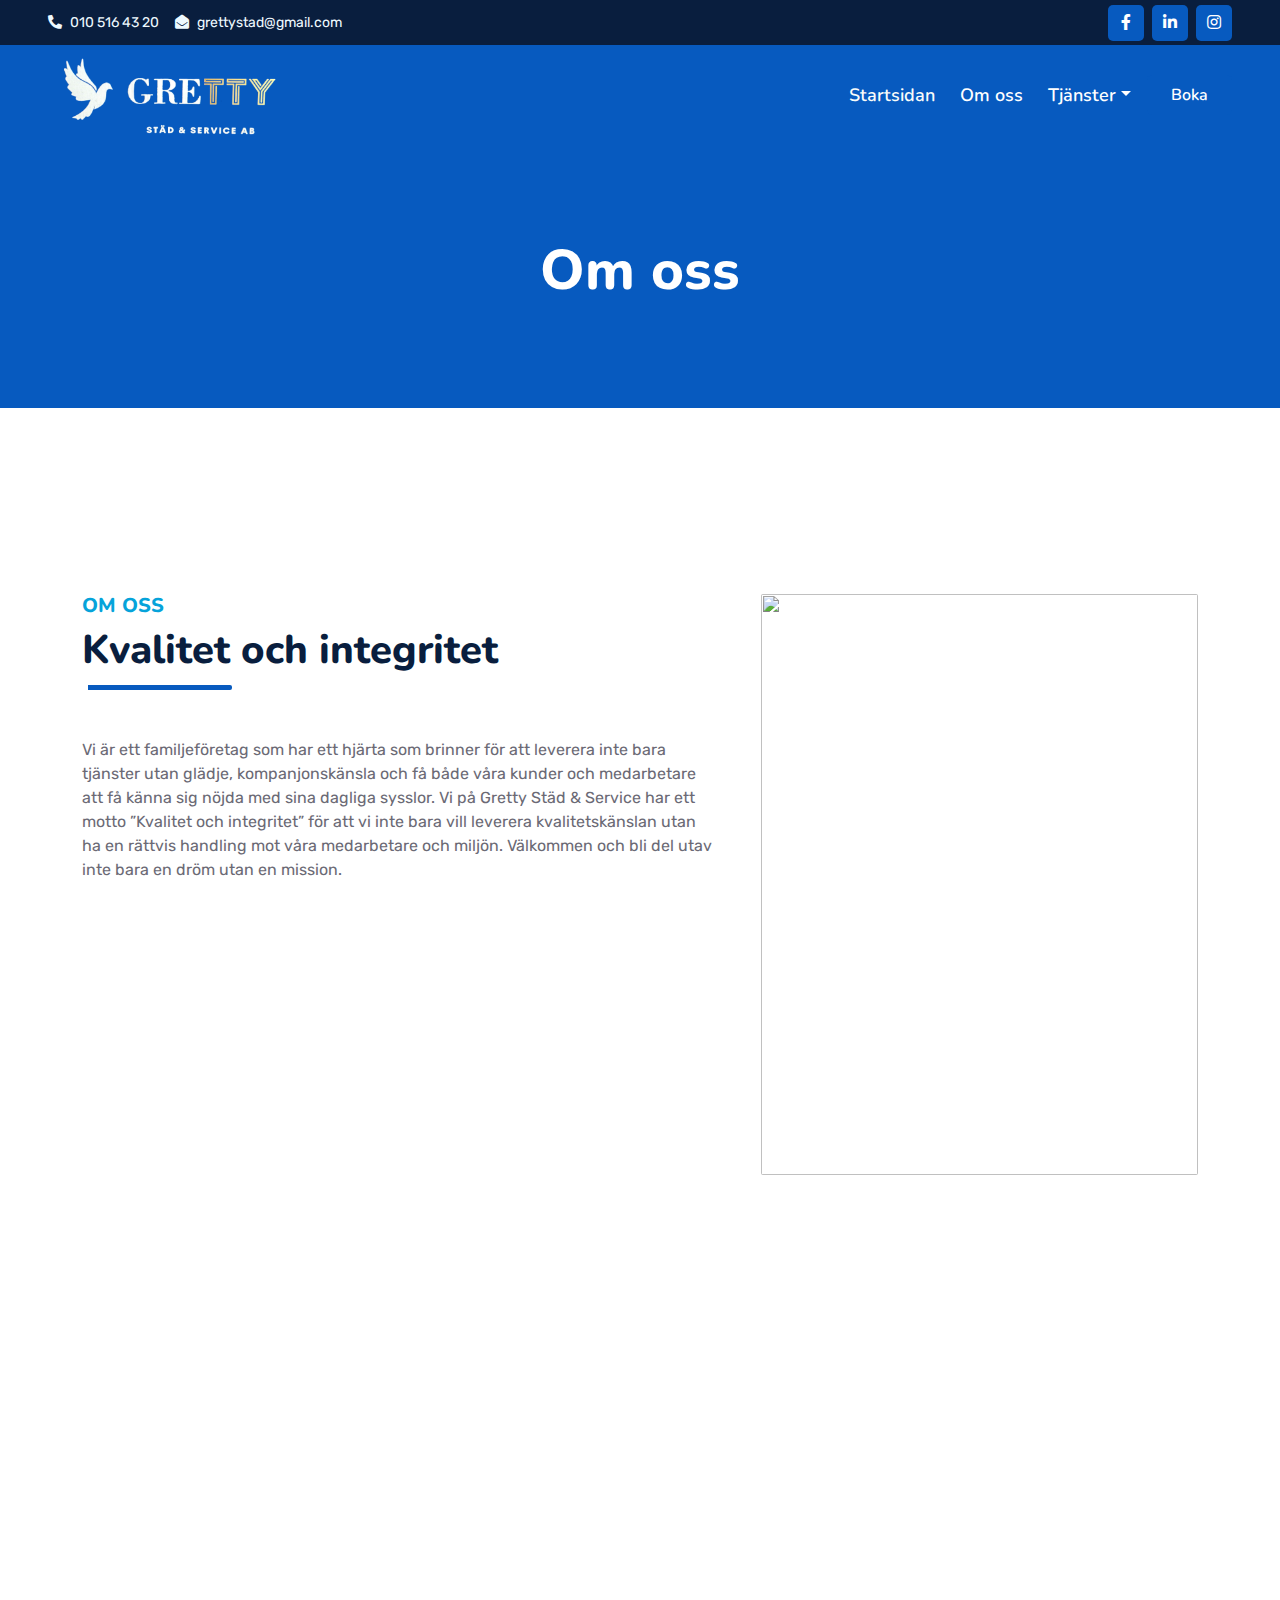
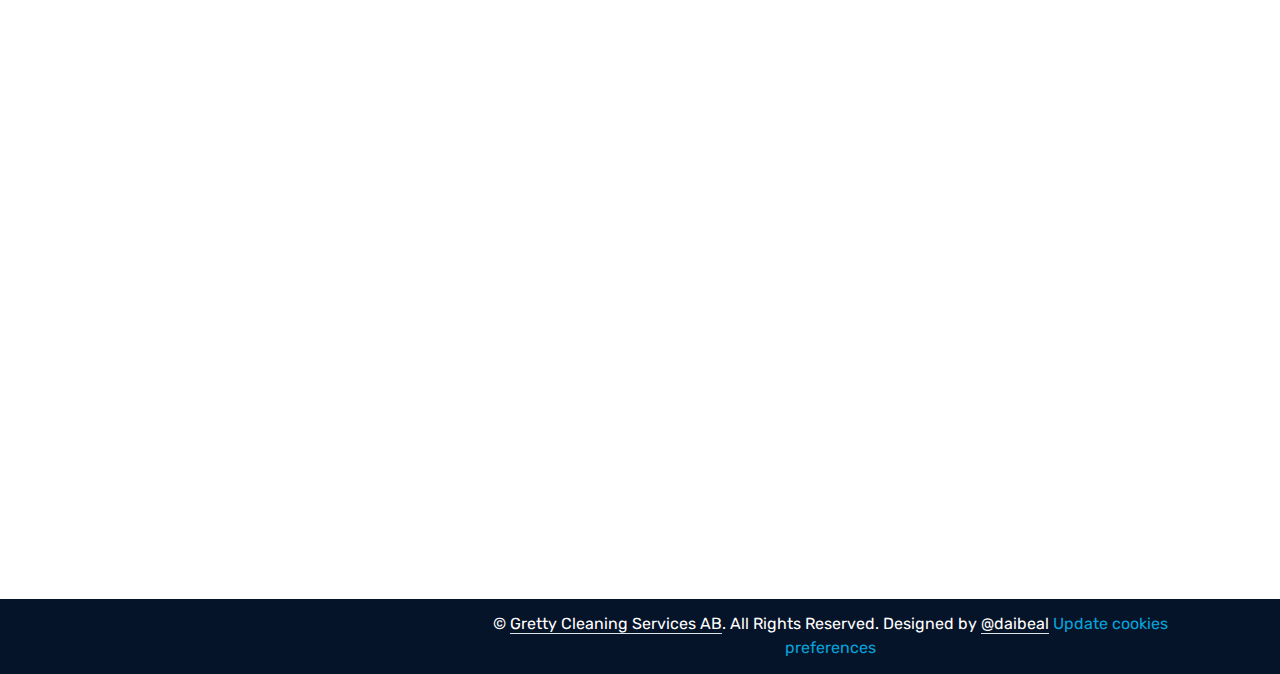
==== commit 6f324c18: "Added components and changed phone numbers and emails" ====
--- a/about.html
+++ b/about.html
@@ -83,7 +83,7 @@
                         </div>
                     </div>
                 </div>
-                <butaton type="button" class="btn text-primary ms-3" data-bs-toggle="modal" data-bs-target="#searchModal"><i class="fa fa-search"></i></butaton>
+                <!-- <butaton type="button" class="btn text-primary ms-3" data-bs-toggle="modal" data-bs-target="#searchModal"><i class="fa fa-search"></i></butaton> -->
                 <a href="index.html#quote" class="btn btn-primary py-2 px-4 ms-3"> Boka</a>
             </div>
         </nav>
@@ -226,7 +226,7 @@
                             </div>
                             <div class="d-flex mb-2">
                                 <i class="bi bi-geo-alt text-primary me-2"></i>
-                                <p class="mb-0">Sweden</p>
+                                <p class="mb-0">Sverige</p>
                             </div>
                             <div class="d-flex mb-2">
                                 <i class="bi bi-envelope-open text-primary me-2"></i>
